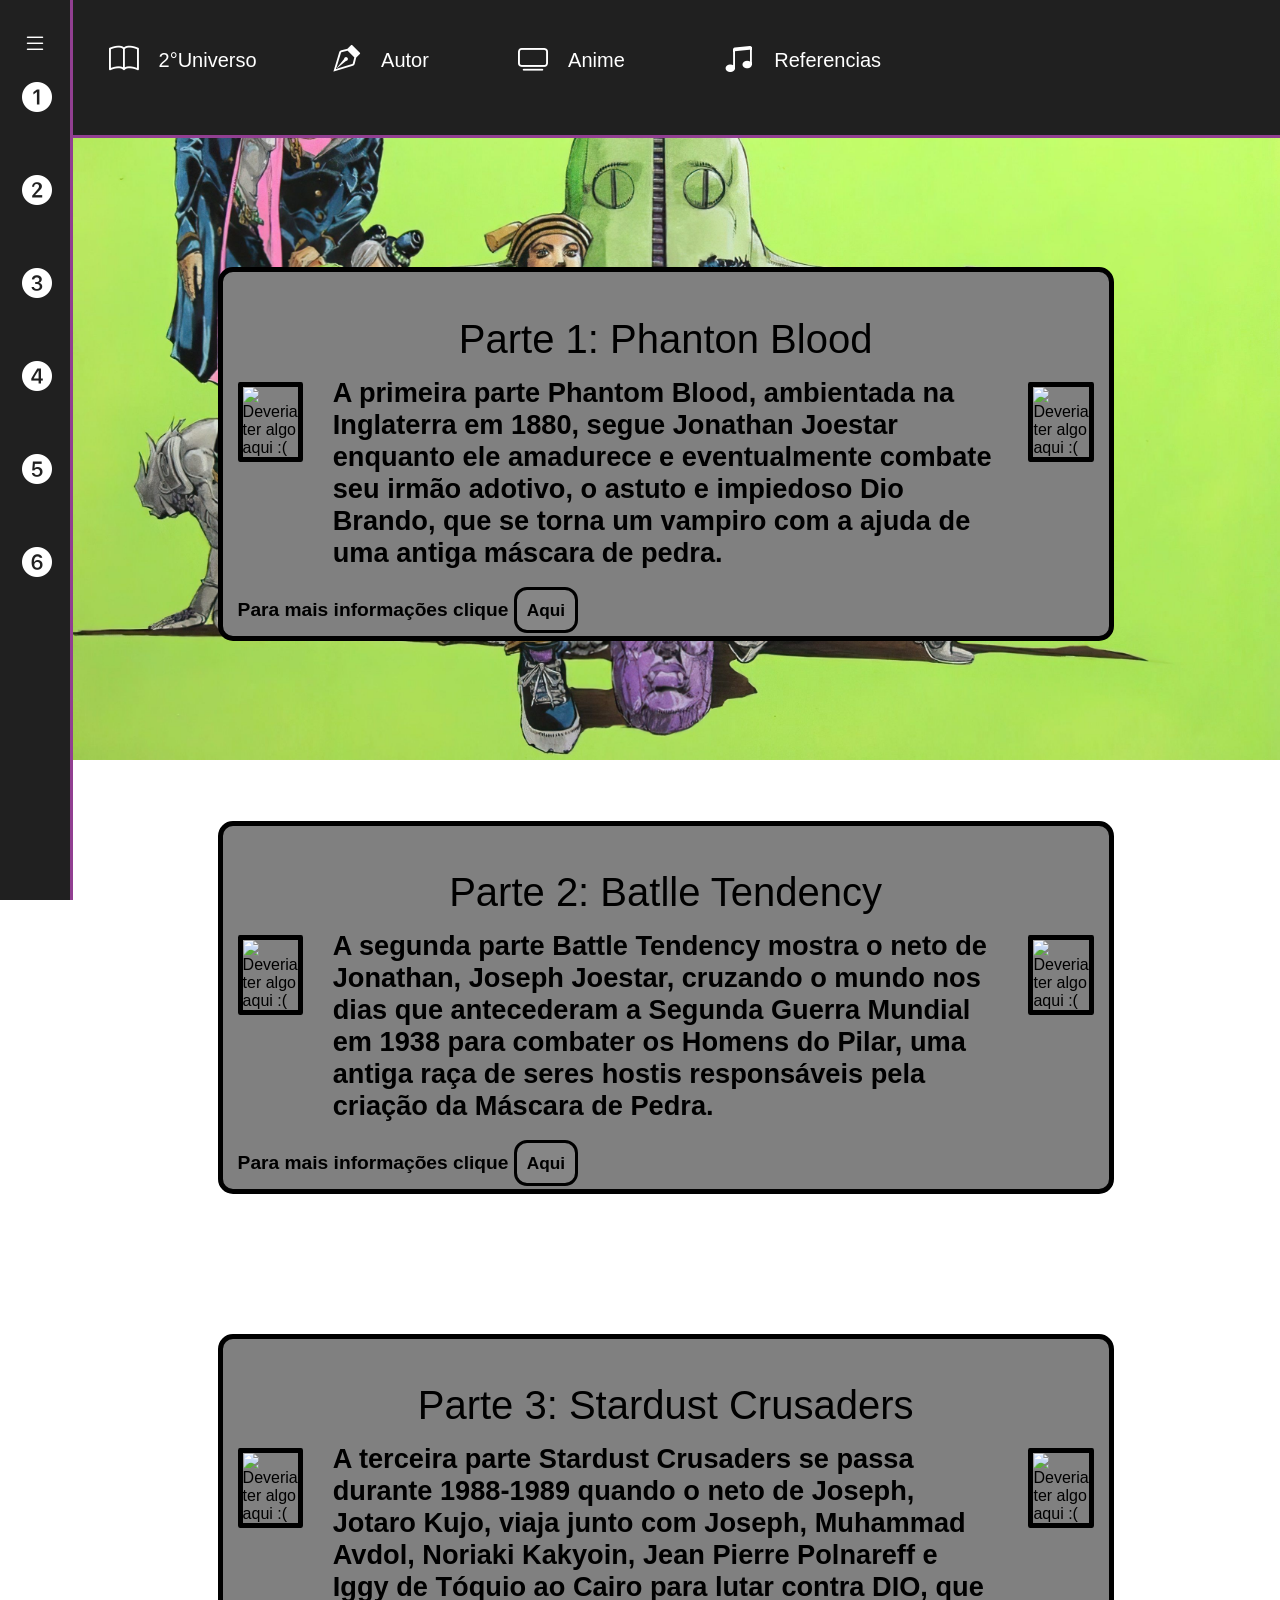
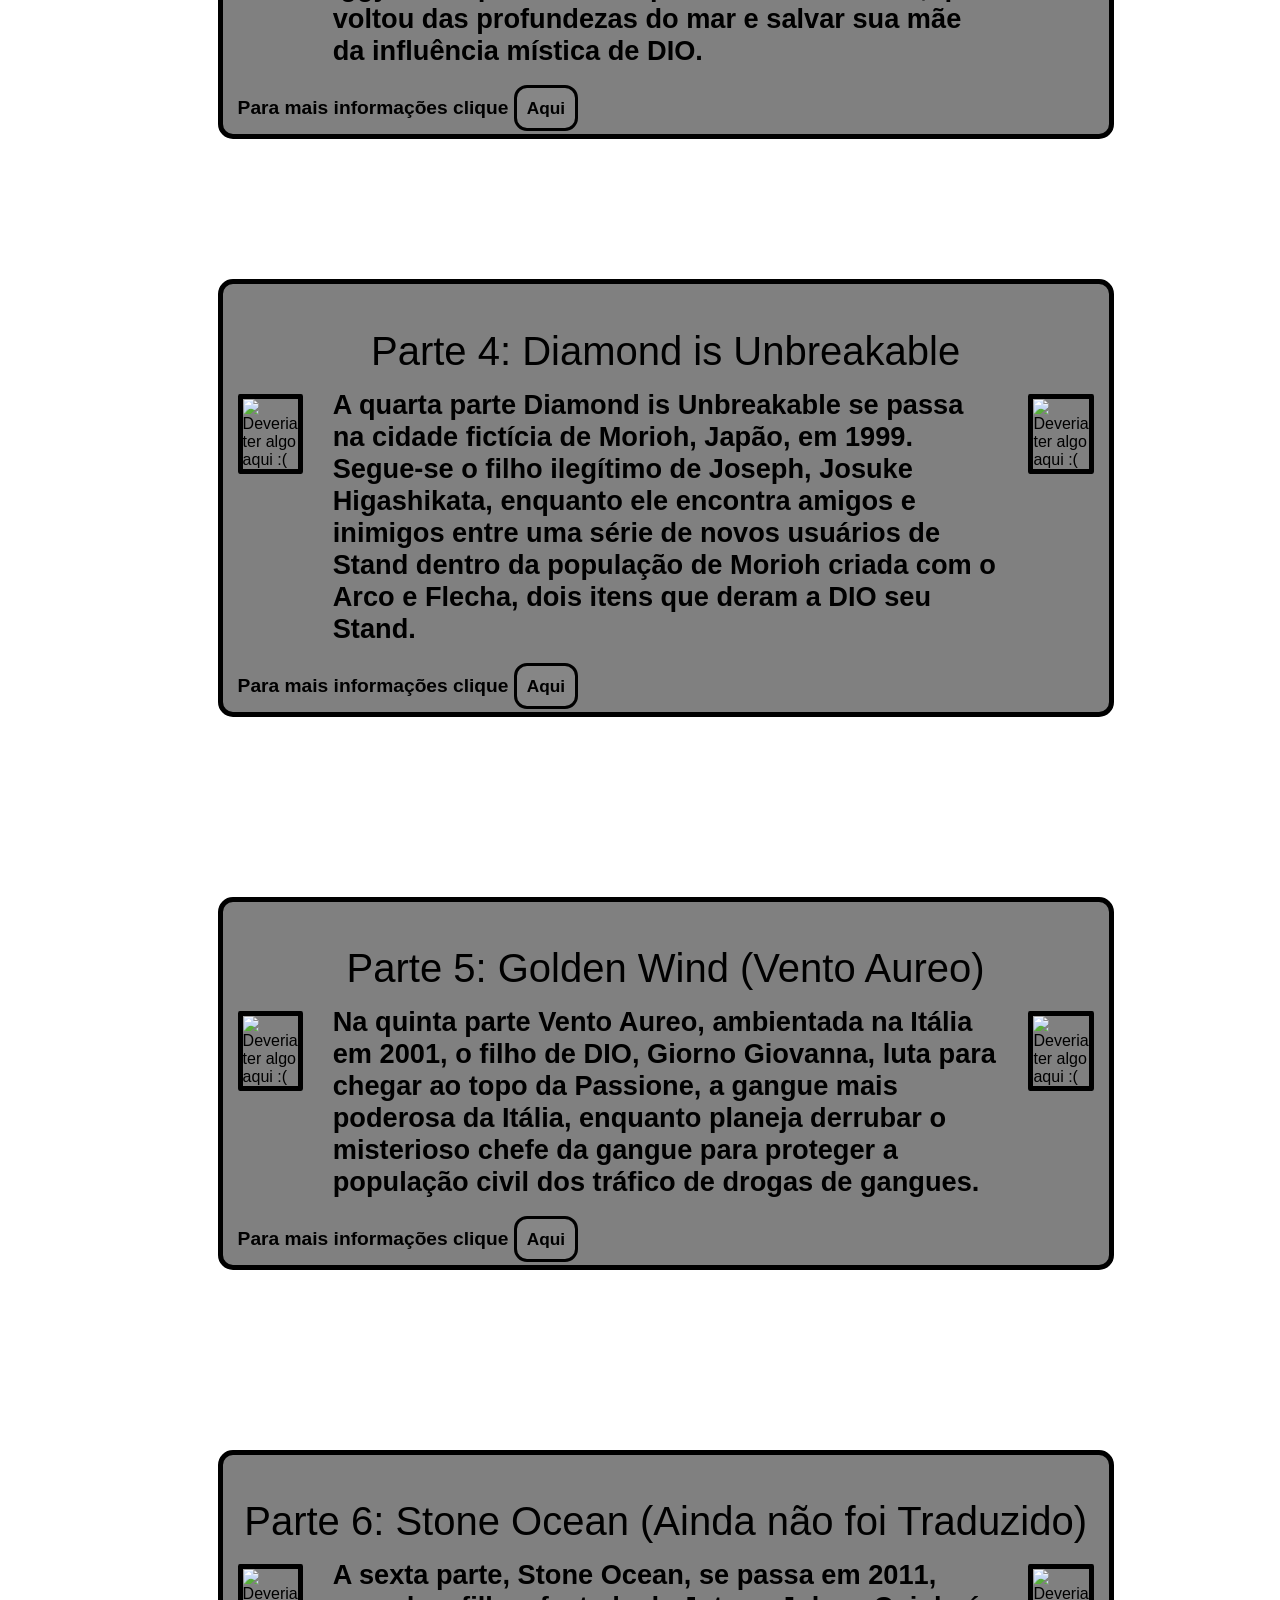
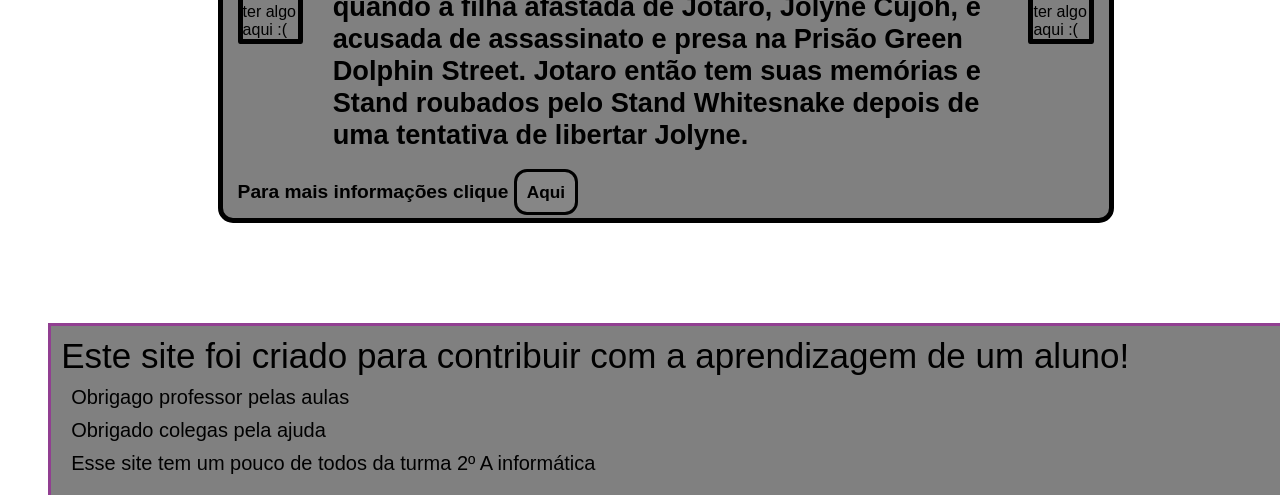
==== Projeto/index.html @ 610d341c "a" ====
<!DOCTYPE html>
<html lang="pt-br">

<head>
    <meta charset="UTF-8">
    <meta name="viewport" content="width=device-width, initial-scale=1.0">
    <title>menu inicial</title>
    <link rel="icon" href="img/JoJos-Bizarre-Adventure-Jojo-PNG-Photo-300x279.png">
    <link rel="stylesheet" href="https://cdn.jsdelivr.net/npm/bootstrap-icons@1.11.3/font/bootstrap-icons.min.css">
    <link rel="stylesheet" href="css/stylemenu.css">
    <link rel="stylesheet" href="css/stylemain.css">
    <link rel="stylesheet" href="css/stylefooter.css">
</head>

<body id="p1">
    <header>
        <div>
            <ul id="menu-superior">
                <li class="item-header">
                    <a href="mangau2.html">
                        <span class="icon"><i class="bi bi-book"></i></span>
                        <span class="txt-link">2°Universo</span>
                    </a>
                </li>
                <li class="item-header">
                    <a href="autor.html">
                        <span class="icon"><i class="bi bi-vector-pen"></i></span>
                        <span class="txt-link">Autor</span>
                    </a>
                </li>
                <li class="item-header">
                    <a href="anime.html">
                        <span class="icon"><i class="bi bi-tv"></i></span>
                        <span class="txt-link">Anime</span>
                    </a>
                </li>
                <li class="item-header">
                    <a href="referencias.html">
                        <span class="icon"><i class="bi bi-music-note-beamed"></i></span>
                        <span class="txt-link">Referencias</span>
                    </a>
                </li>
            </ul>
        </div>
        <nav class="menu-lateral">
            <div class="btn-expandir">
                <i class="bi bi-list" id="btnExp"></i>
            </div>
            <ul>
                <li class="item-menu">
                    <a href="#part1">
                        <span class="icon"><i class="bi bi-1-circle-fill"></i></span>
                        <span class="txt-link">Parte</span>
                    </a>
                </li>

                <li class="item-menu">
                    <a href="#part2">
                        <span class="icon"><i class="bi bi-2-circle-fill"></i></i></span>
                        <span class="txt-link">Parte</span>
                    </a>
                </li>

                <li class="item-menu">
                    <a href="#part3">
                        <span class="icon"><i class="bi bi-3-circle-fill"></i></span>
                        <span class="txt-link">Parte</span>
                    </a>
                </li>

                <li class="item-menu">
                    <a href="#part4">
                        <span class="icon"><i class="bi bi-4-circle-fill"></i></span>
                        <span class="txt-link">Parte</span>
                    </a>
                </li>

                <li class="item-menu">
                    <a href="#part5">
                        <span class="icon"><i class="bi bi-5-circle-fill"></i></span>
                        <span class="txt-link">Parte</span>
                    </a>
                </li>

                <li class="item-menu">
                    <a href="#part6">
                        <span class="icon"><i class="bi bi-6-circle-fill"></i></span>
                        <span class="txt-link">Parte</span>
                    </a>
                </li>
            </ul>
        </nav>
    </header>
    <main>
        <div>
            <div id="part1">
                <div style="height: 150px;"></div>
                <div class="fundo">
                    <h2 class="titulo_manga">Parte 1: Phanton Blood</h2>
                    <div style="display: flex;">
                        <img class="imgmanga"
                            src="https://comicboom.com.br/shop/wp-content/uploads/2018/08/jojo-bizarre-adventure-1-510x742.jpg"
                            alt="Deveria ter algo aqui :(">

                        <p class="sinopsemanga">A primeira parte Phantom Blood, ambientada na Inglaterra em 1880, segue
                            Jonathan Joestar
                            enquanto
                            ele
                            amadurece e eventualmente combate seu irmão adotivo, o astuto e impiedoso Dio Brando,
                            que se
                            torna
                            um vampiro com a ajuda de uma antiga máscara de pedra.</p>

                        <img class="imgmanga"
                            src="https://blogbbm.com/wp-content/uploads/2018/11/jojos-bizarre-adventure-phantom-blood-03.jpg"
                            alt="Deveria ter algo aqui :(">

                    </div>
                    <p class="p_a_manga">Para mais informações clique <a class="a_manga"
                            href="https://jjba.fandom.com/pt-br/wiki/Phantom_Blood" target="_blank">Aqui</a></p>
                </div>

            </div>

            <div id="part2">
                <div style="height: 150px;"></div>
                <div class="fundo">
                    <h2 class="titulo_manga">Parte 2: Batlle Tendency</h2>

                    <div style="display: flex;">
                        <img class="imgmanga" src="https://images-na.ssl-images-amazon.com/images/I/91WIUq7RsdL.jpg"
                            alt="Deveria ter algo aqui :(">
                        <p class="sinopsemanga">A segunda parte Battle Tendency mostra o neto de Jonathan, Joseph
                            Joestar, cruzando o
                            mundo
                            nos
                            dias
                            que antecederam a Segunda Guerra Mundial em 1938 para combater os Homens do Pilar, uma
                            antiga
                            raça
                            de seres hostis responsáveis ​​pela criação da Máscara de Pedra.</p>
                        <img class="imgmanga" src="https://www.animeunited.com.br/oomtumtu/2019/07/159838_520x520.jpg"
                            alt="Deveria ter algo aqui :(">
                    </div>

                    <p class="p_a_manga">Para mais informações clique <a class="a_manga"
                            href="https://jjba.fandom.com/pt-br/wiki/Battle_Tendency" target="_blank">Aqui</a></p>
                </div>
            </div>
            <div id="part3">
                <div style="height: 110px;"></div>
                <div class="fundo">
                    <h2 class="titulo_manga">Parte 3: Stardust Crusaders</h2>
                    <div style="display: flex;">
                        <img class="imgmanga"
                            src="https://th.bing.com/th/id/OIP.NzcUkDmoLgW4k84k2b8F0QHaKz?rs=1&pid=ImgDetMain"
                            alt="Deveria ter algo aqui :(">
                        <p class="sinopsemanga">A terceira parte Stardust Crusaders se passa durante 1988-1989 quando o
                            neto de Joseph,
                            Jotaro
                            Kujo,
                            viaja junto com Joseph, Muhammad Avdol, Noriaki Kakyoin, Jean Pierre Polnareff e Iggy de
                            Tóquio
                            ao
                            Cairo para lutar contra DIO, que voltou das profundezas do mar e salvar sua mãe da
                            influência
                            mística de DIO.</p>
                        <img class="imgmanga"
                            src="https://res.cloudinary.com/stuna/image/upload/v1/stuna-media/books/JOJObizarre10.jpg"
                            alt="Deveria ter algo aqui :(">
                    </div>
                    <p class="p_a_manga">Para mais informações clique <a class="a_manga"
                            href="https://jjba.fandom.com/pt-br/wiki/Stardust_Crusaders" target="_blank">Aqui</a></p>
                </div>
            </div>
            <div id="part4">
                <div style="height: 110px;"></div>
                <div class="fundo">
                    <h2 class="titulo_manga">Parte 4: Diamond is Unbreakable</h2>
                    <div style="display: flex;">
                        <img class="imgmanga" src="https://img.assinaja.com/assets/tZ/004/img/268588_520x520.jpg"
                            alt="Deveria ter algo aqui :(">
                        <p class="sinopsemanga">A quarta parte Diamond is Unbreakable se passa na cidade fictícia de
                            Morioh, Japão, em
                            1999.
                            Segue-se
                            o filho ilegítimo de Joseph, Josuke Higashikata, enquanto ele encontra amigos e inimigos
                            entre
                            uma
                            série de novos usuários de Stand dentro da população de Morioh criada com o Arco e
                            Flecha,
                            dois
                            itens que deram a DIO seu Stand.</p>
                        <img class="imgmanga"
                            src="https://static.jojowiki.com/images/thumb/3/3e/latest/20210331214327/12_MX_Diu_Vol._12.png/300px-12_MX_Diu_Vol._12.png"
                            alt="Deveria ter algo aqui :(">
                    </div>
                    <p class="p_a_manga">Para mais informações clique <a class="a_manga"
                            href="https://jjba.fandom.com/pt-br/wiki/Diamond_is_Unbreakable" target="_blank">Aqui</a>
                    </p>
                </div>
            </div>
            <div id="part5">
                <div style="height: 150px;"></div>
                <div class="fundo">
                    <h2 class="titulo_manga">Parte 5: Golden Wind (Vento Aureo)</h2>
                    <div style="display: flex;">
                        <img class="imgmanga"
                            src="https://i1.whakoom.com/large/26/2c/92e2216a039441a79a4c2c19c335e978.jpg"
                            alt="Deveria ter algo aqui :(">
                        <div>
                            <p class="sinopsemanga">Na quinta parte Vento Aureo, ambientada na Itália em 2001, o filho
                                de DIO, Giorno
                                Giovanna,
                                luta
                                para
                                chegar ao topo da Passione, a gangue mais poderosa da Itália, enquanto planeja
                                derrubar
                                o
                                misterioso
                                chefe da gangue para proteger a população civil dos tráfico de drogas de gangues.
                            </p>
                        </div>
                        <img class="imgmanga"
                            src="https://i1.whakoom.com/small/3e/10/22c7431c7a214b0fbc8b23c8626c47b5.jpg"
                            alt="Deveria ter algo aqui :(">
                    </div>
                    <p class="p_a_manga">Para mais informações clique <a class="a_manga"
                            href="https://jjba.fandom.com/pt-br/wiki/Golden_Wind" target="_blank">Aqui</a></p>
                </div>
            </div>

            <div id="part6">
                <div style="height: 150px;"></div>
                <div class="fundo">
                    <h2 class="titulo_manga">Parte 6: Stone Ocean (Ainda não foi Traduzido)</h2>
                    <div style="display: flex;">
                        <img class="imgmanga"
                            src="https://th.bing.com/th/id/OIP.HwPkbj-nr1Z1nVl5ACy0FQHaLZ?rs=1&pid=ImgDetMain"
                            alt="Deveria ter algo aqui :(">
                        <p class="sinopsemanga">A sexta parte, Stone Ocean, se passa em 2011, quando a filha afastada de
                            Jotaro, Jolyne
                            Cujoh, é
                            acusada de assassinato e presa na Prisão Green Dolphin Street. Jotaro então tem suas
                            memórias e
                            Stand roubados pelo Stand Whitesnake depois de uma tentativa de libertar Jolyne.</p>
                        <img class="imgmanga"
                            src="https://i.pinimg.com/474x/cc/d0/d2/ccd0d29158897bbeafaeff0a7a434573.jpg"
                            alt="Deveria ter algo aqui :(">
                    </div>
                    <p class="p_a_manga">Para mais informações clique <a class="a_manga"
                            href="https://jjba.fandom.com/pt-br/wiki/Stone_Ocean" target="_blank">Aqui</a></p>
                </div>
            </div>
        </div>
        </div>
    </main>
    <footer>
        <div>
            <p id="msgfooter">Este site foi criado para contribuir com a aprendizagem de um aluno!</p>
            <ul>
                <li><p class="agradecimentos">Obrigago professor pelas aulas</p></li>
                <li><p class="agradecimentos">Obrigado colegas pela ajuda</class=></li>
                <li><p class="agradecimentos">Esse site tem um pouco de todos da turma 2º A informática</p></li>
            </ul>
        </div>
    </footer>
    <script src="javascript/menu.js"></script>
</body>

</html>
---- Projeto/css/stylemenu.css ----
header{
    position: absolute;
    top: 0;
    left: 0;
    width: 100%;
    height: 50px;
}
* {
    margin: 0;
    padding: 0;
    box-sizing: border-box;
    font-family: sans-serif;
    scroll-behavior: smooth;
}

nav.menu-lateral {
    width: 70px;
    height: 100%;
    background-color: #202020;
    padding: 30px 0 50px 1%;
    box-shadow: 3px 0 0 rgb(145, 63, 145);
    position: fixed;
    top: 0;
    left: 0;
    overflow: hidden;
    transition: 0.2s;
}

.btn-expandir {
    width: 100%;
    padding-left: 10px;
}

.btn-expandir>i {
    color: white;
    font-size: 24px;
    cursor: pointer;
    padding: 30px 20px 50px 1%;
}

ul {
    height: 100%;
    list-style-type: none;
}

ul li.item-menu {
    transition: 0.2s;
}

ul li.ativo {
    background-color: rgb(145, 63, 145);
}

ul li.item-menu:hover {
    background: rgb(145, 63, 145);
}

ul li.item-menu a {
    color: white;
    text-decoration: none;
    font-size: 20px;
    padding: 20px 4%;
    display: flex;
    margin-bottom: 10px;
    line-height: 40px;
}

ul li.item-menu a .txt-link {
    margin-left: 20px;
}

ul li.item-menu a .icon>i {
    font-size: 30px;
    margin-left: 7px;
}

nav.menu-lateral.expandir {
    width: 300px;
}

header {
    width: 100%;
    height: 15%;
    background-color: #202020;
    padding: 40px 0 40px 1%;
    box-shadow: 3px 0 0 rgb(145, 63, 145);
    position: fixed;
    top: 0;
    left: 0;
    overflow: hidden;
    transition: 0.2s;
    box-shadow: 0 3px 0 rgb(145, 63, 145);
}
 
#menu-superior{
    display: flex;
}

ul li.item-header a {
    color: white;
    text-decoration: none;
    font-size: 20px;
    display: flex;
    padding: 0% 5% 2% 25%;
    margin: 0 50px 50px 20px;
    transition: .2s;
    text-decoration: solid;
    margin-bottom: 20px;
    line-height: 40px;
}

ul li.item-header a:hover{
    color:  rgb(145, 63, 145);
}
ul li.item-header a .icon>i {
    font-size: 30px;
    margin-left: 17px;
}

ul li.item-header a .txt-link{
    margin-left: 20px;
}
---- Projeto/css/stylemain.css ----
body{
    background-color: transparent;
}
main {
    margin: 8% -7% 8% 17%;
    width: 70%;
    
}

#p1{
    background-image: url(../img/fundop1.jpg);
    background-size: 100%;
    background-repeat: no-repeat;
    background-attachment: fixed;
    margin: 0px 0px 0px 0px;
}
#p2{
    background-image: url(../img/fundop2.jpg);
    background-size: 100%;
    background-repeat: no-repeat;
    background-attachment: fixed;
    margin: 85px 0px 0px 0px;
}
#p3{
    background-image: url(../img/fundop3.jpg);
    background-size: 100%;
    background-repeat: no-repeat;
    background-attachment: fixed;
    margin: 85px 0px 0px 0px;
}

#p4{
    background-image: url(../img/fundop4.jpg);
    background-size: 100%;
    background-repeat: no-repeat;
    background-attachment: fixed;
    margin: 85px 0px 0px 0px;
}

#pgescondida{
    background-image: url(../img/fundo_esteregg.jpg);
    background-size: 100%;
    background-repeat: no-repeat;
    background-attachment: fixed;
    margin: 85px 0px 0px 0px;
}

.fundo{
    border: 5px solid;
    background-color: gray;
    border-radius: 15px;
    margin: 15px 0;
}

.imgmanga{
    width: 19%;
    height: 19%;
    border: 5px solid;
    border-radius: 3%;
    margin: 20px 15px 50px 15px;
}

.titulo_manga{
    font: normal 40px Arial;
    text-align: center;
    margin-top: 5%;
}

.sinopsemanga{
    font-size: 170%;
    font-weight: bold;
    margin: 15px;
}
.titulo_pg{
    background-color: gray;
    font: normal 40px Arial;
    border: 10px solid;
    border-radius: 13px;
    margin: 15px;
}
.p_a_manga{
    font-size: 120%;
    font-weight: bold;
    margin: 15px;
}

.p_autor{
    font-size: 26px;
    font-weight: bold;
    margin: 15px;
}

.a_manga{
    color: rgb(0, 0, 0);
    background-color: rgb(134, 134, 134);
    font-size: 90%;
    font-weight: bold;
    padding: 10px;
    text-decoration: none;
    border: 3px solid; 
    border-radius: 13px;
    transition: color 0.3s;
}

.a_manga:hover{
    color: rgb(16, 16, 92);
    background-color: rgb(160, 85, 230);
}

#esteregg{
    background-color: gray;
    font-size: 100%;
    text-decoration: none;
    transition: color 0.3s;
    border: none;
    margin: 0px 0px 0px 0px;
}

#imgesteregg{
    width: 250px;
    height: 200px;
    border: none;
    border-radius: none;
    
}
button{
    background-color: transparent;
    border: none;
    width: 20%;
}

#nerd{
    width: 20%;
    height: 20%;
    margin: 75px 15px 35px 15px;
}

span{
    font:bold;
    color: white;
}

#giorno{
    border: none;
    width: 25%;
    height: 25%;
    margin: 10px;
}

#imglouvre{
    border: none;
    width: 370px;
    height: 370px;
}

.img_arte{
    width: 25%; 
    height: 25% ; 
    border: none;
    margin: 75px 15px 35px 15px;
}

.imgul{
    width: 30%;
    height: 40%;
    margin: 5px;
    border: 5px solid black;
    border-radius: 3%;
    transition: .2s;
}

.imgul:hover{
    border: 5px solid violet;
}

.ulanime{
    height: 100%;
    font-size: 25px;
    margin: 5px;
    list-style-type: none;
    text-align: center;
}
#meme{
    width: 350px;
    height: 90px;
    margin: 10px;
}
---- Projeto/css/stylefooter.css ----
footer {
    bottom: 0;
    width: 100%;
    background-color: gray;
    padding: 10px;
    box-shadow: 0 0 0 3px rgb(145, 63, 145);
    margin: 0 0 0 4%;
}

#msgfooter{
    font-size: 35px;
    font-family: Arial;
}

.agradecimentos{
    margin: 10px;
    font-size: 20px
}
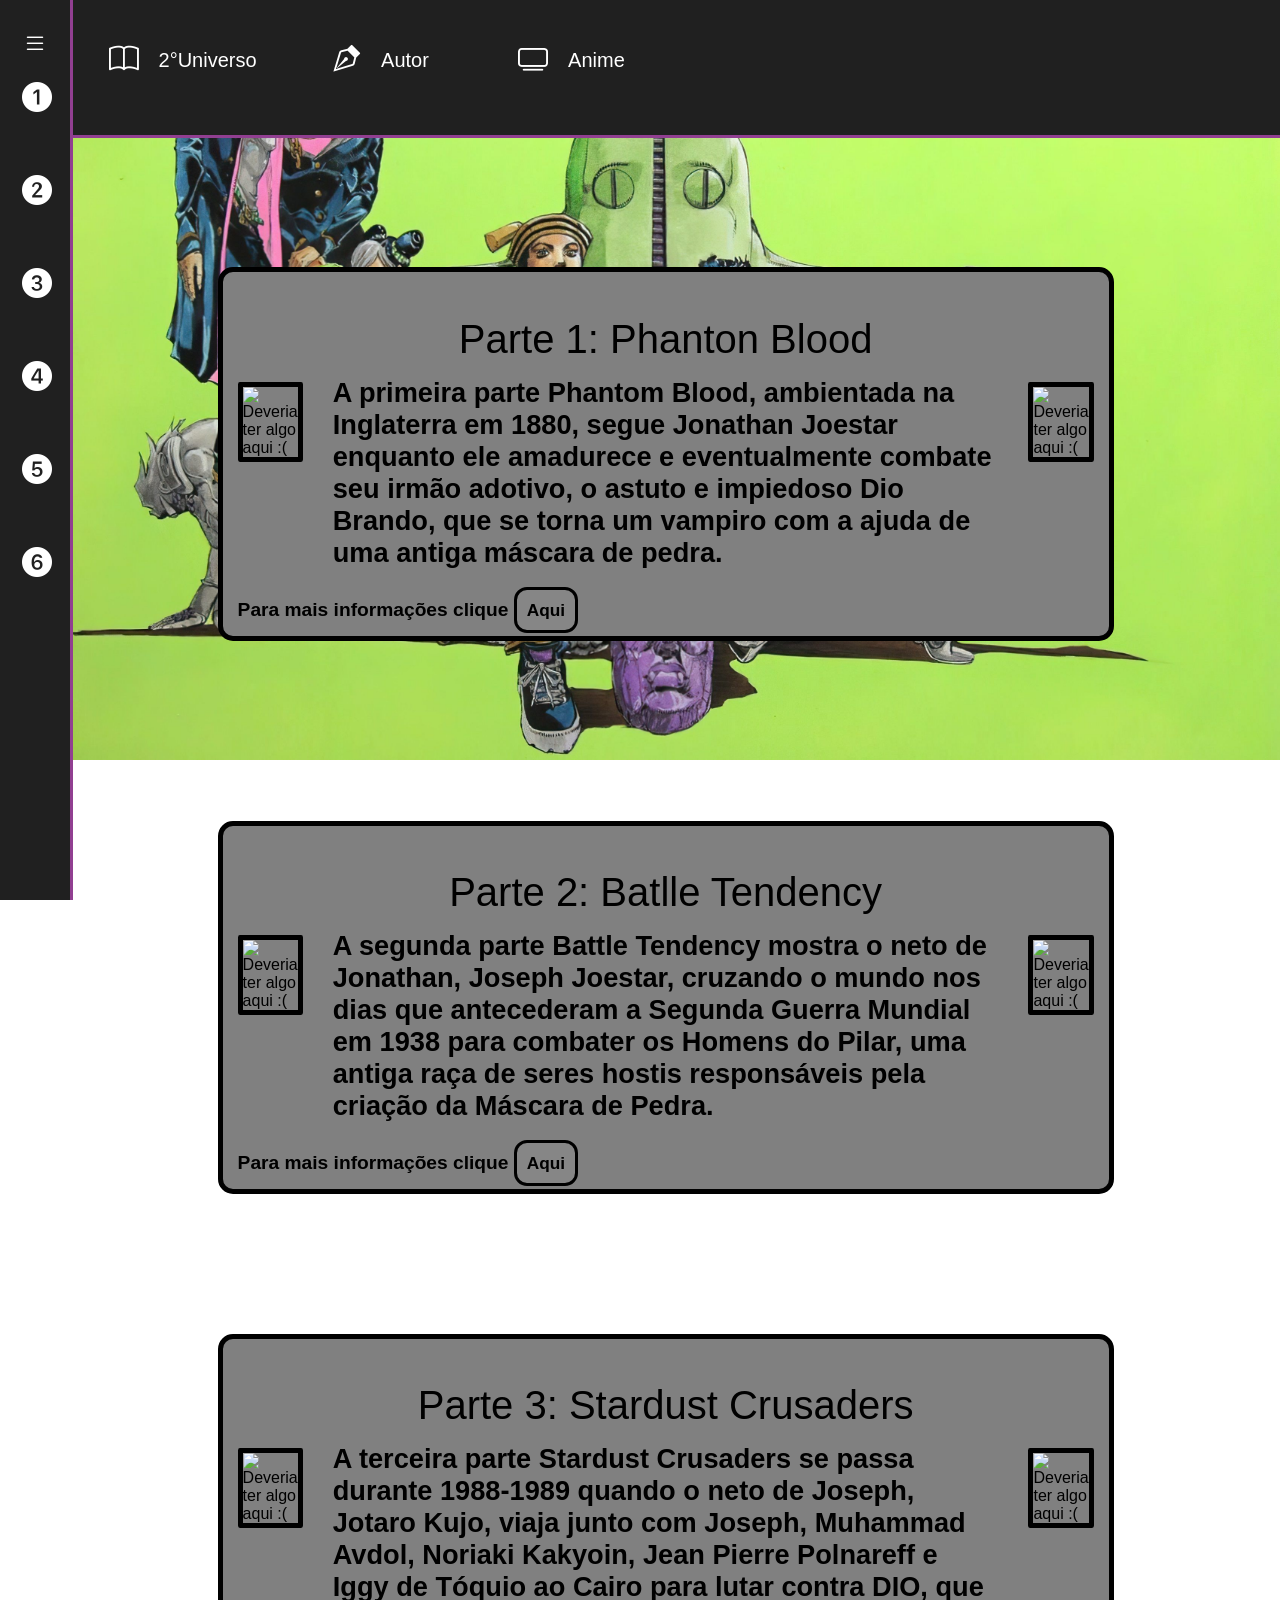
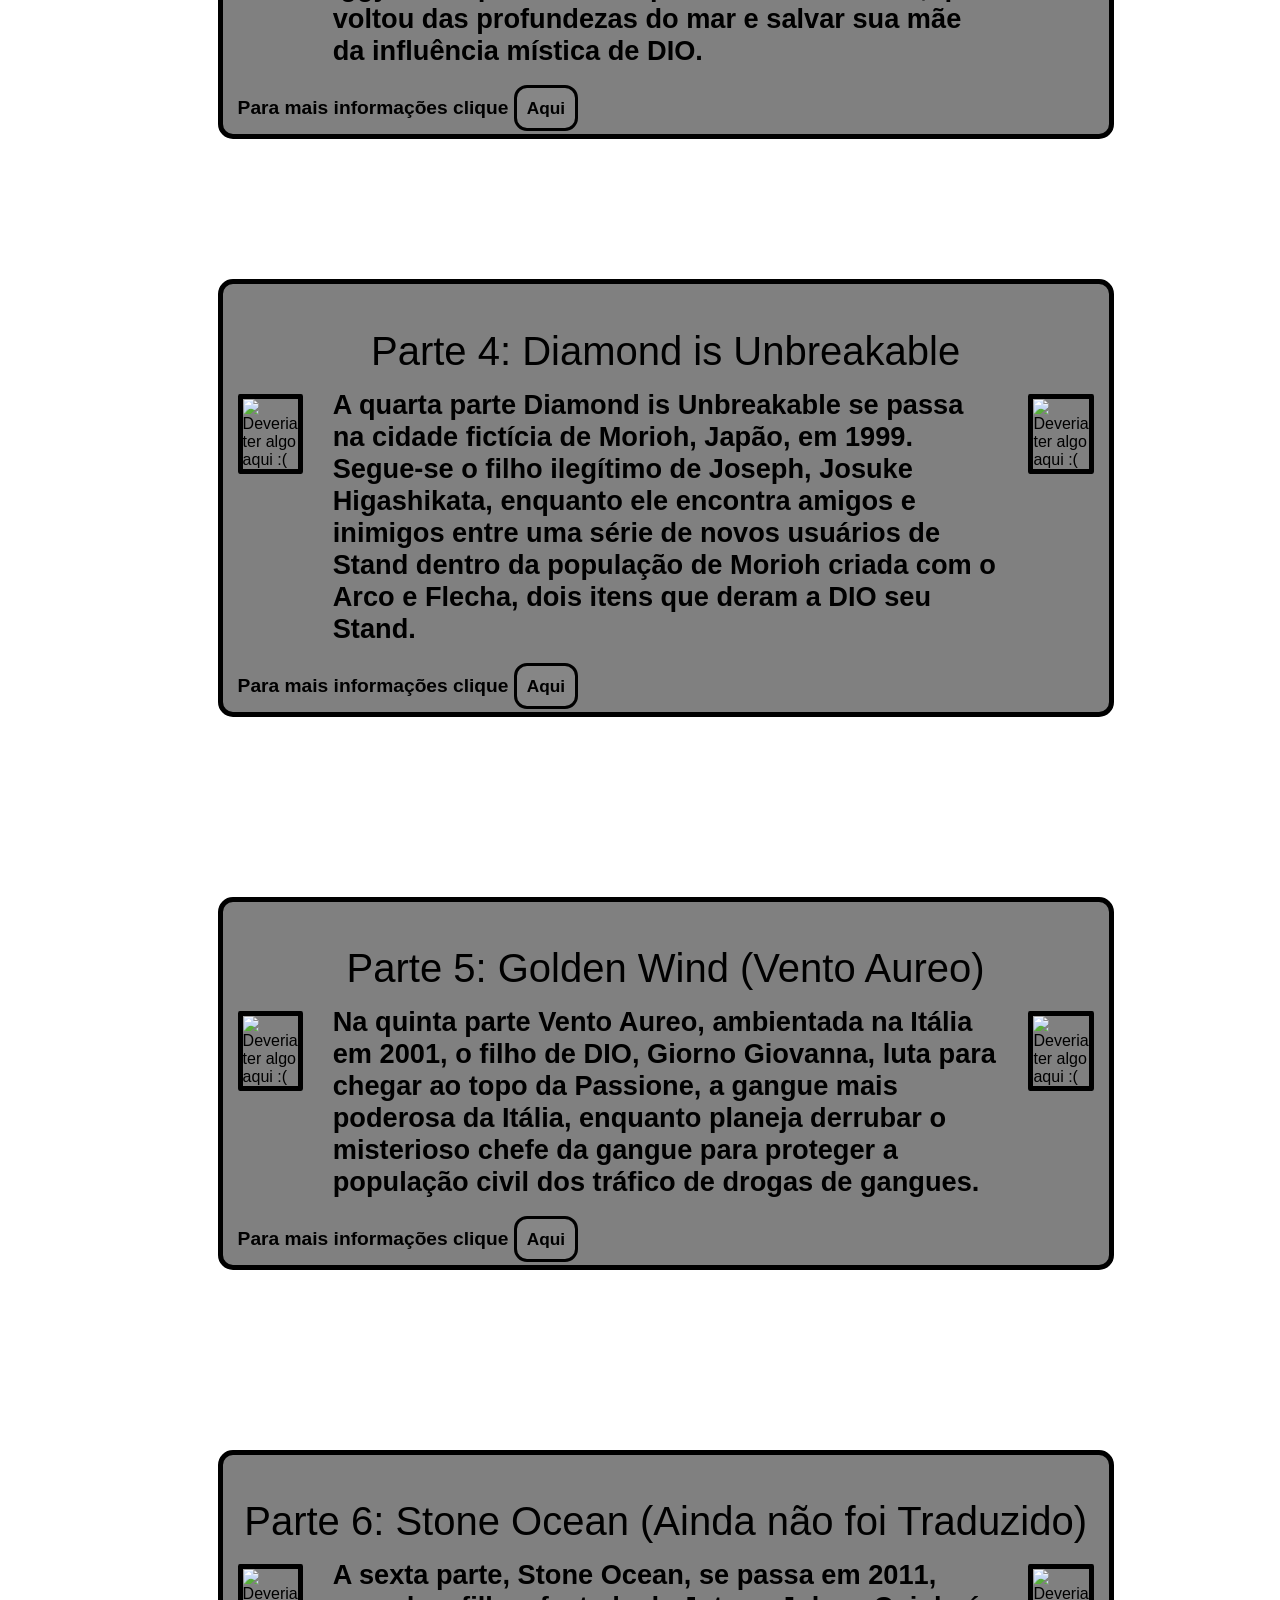
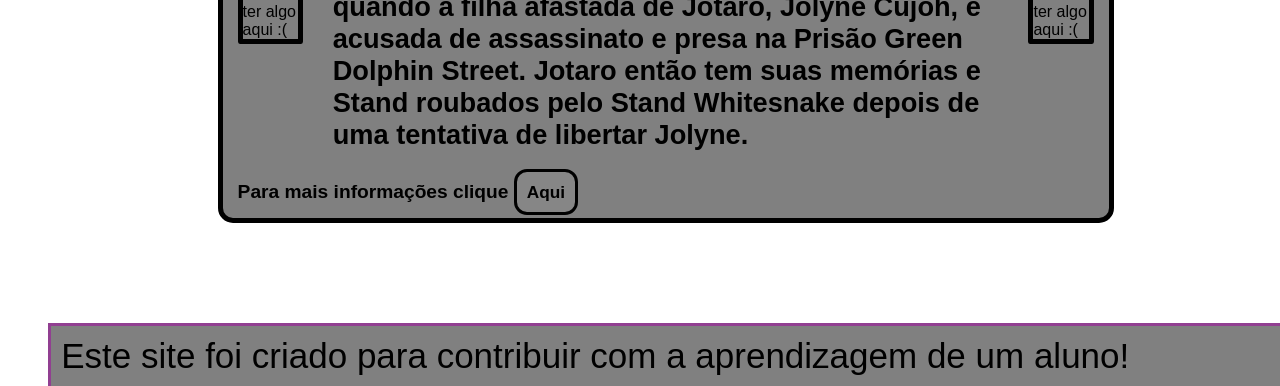
==== commit 71621db0: "a" ====
--- a/Projeto/index.html
+++ b/Projeto/index.html
@@ -1,3 +1,4 @@
+
 <!DOCTYPE html>
 <html lang="pt-br">
 
@@ -32,12 +33,6 @@
                     <a href="anime.html">
                         <span class="icon"><i class="bi bi-tv"></i></span>
                         <span class="txt-link">Anime</span>
-                    </a>
-                </li>
-                <li class="item-header">
-                    <a href="referencias.html">
-                        <span class="icon"><i class="bi bi-music-note-beamed"></i></span>
-                        <span class="txt-link">Referencias</span>
                     </a>
                 </li>
             </ul>
@@ -258,11 +253,6 @@
     <footer>
         <div>
             <p id="msgfooter">Este site foi criado para contribuir com a aprendizagem de um aluno!</p>
-            <ul>
-                <li><p class="agradecimentos">Obrigago professor pelas aulas</p></li>
-                <li><p class="agradecimentos">Obrigado colegas pela ajuda</class=></li>
-                <li><p class="agradecimentos">Esse site tem um pouco de todos da turma 2º A informática</p></li>
-            </ul>
         </div>
     </footer>
     <script src="javascript/menu.js"></script>
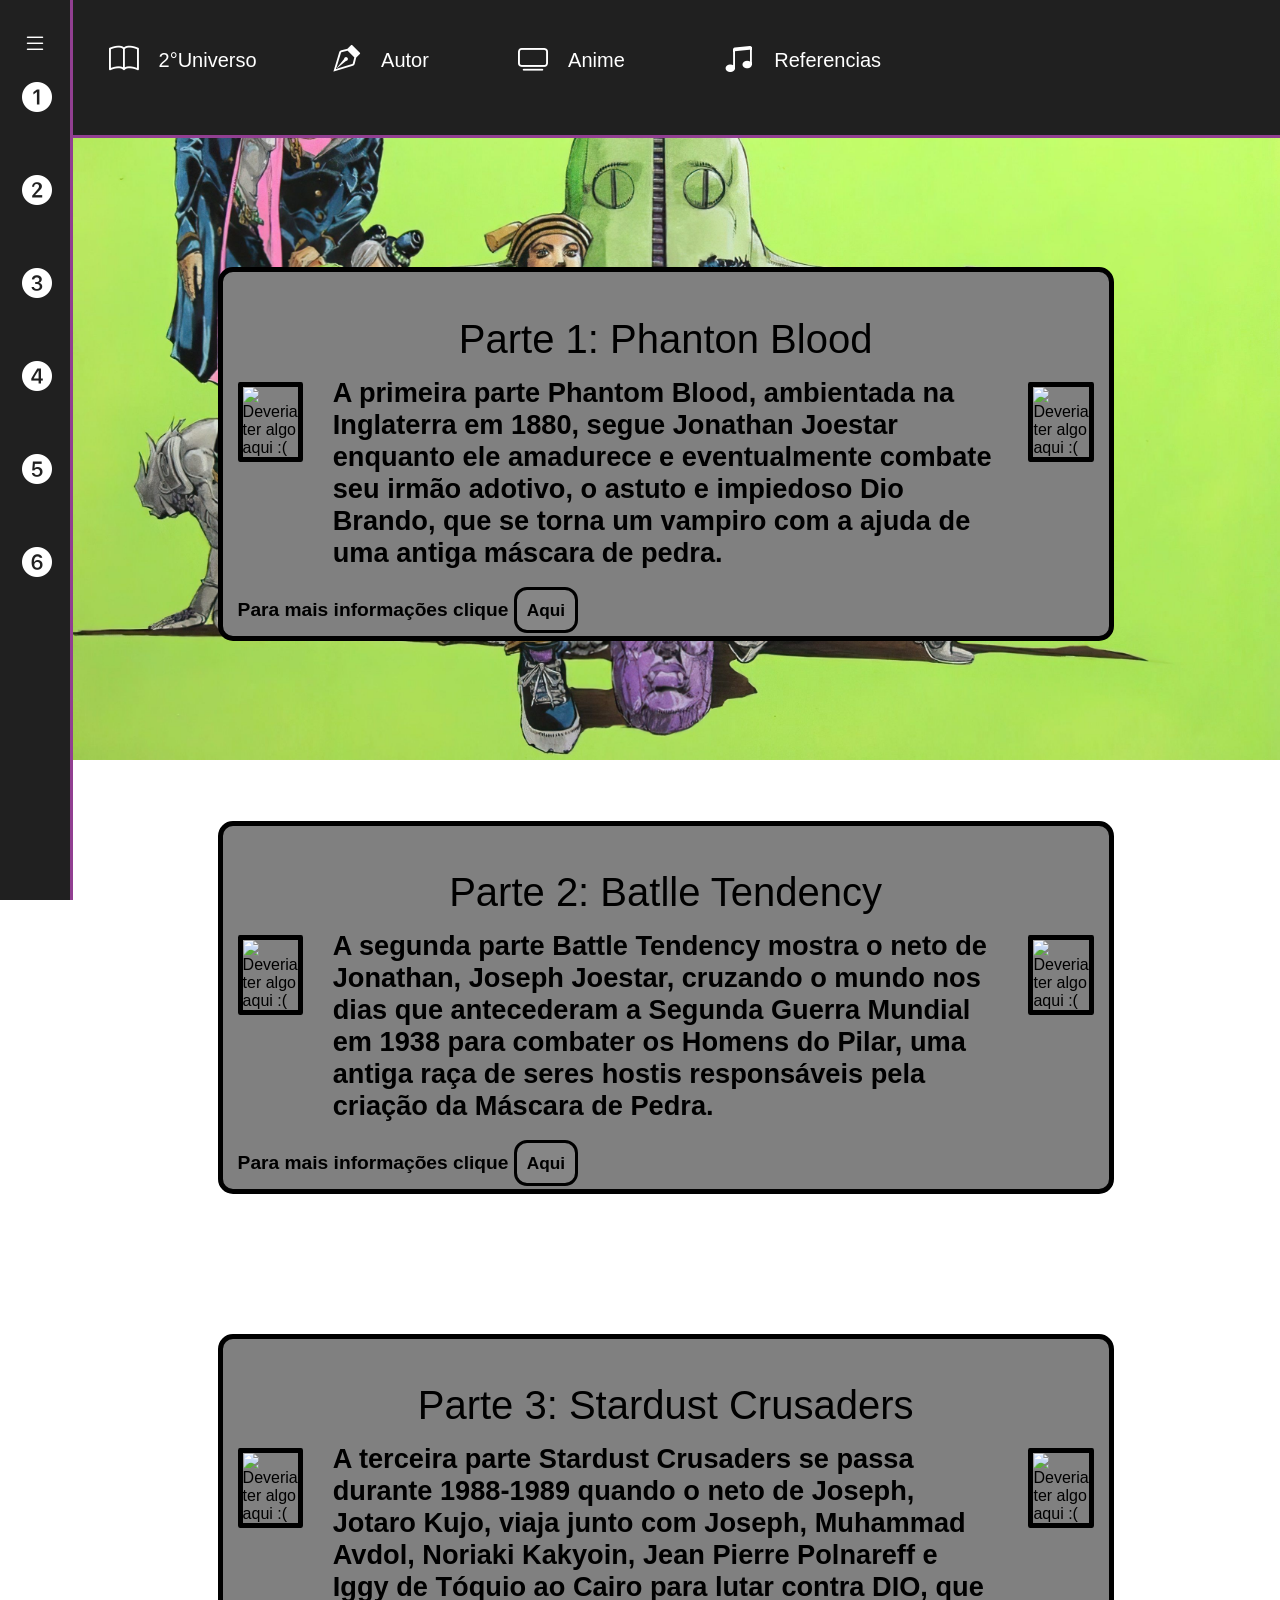
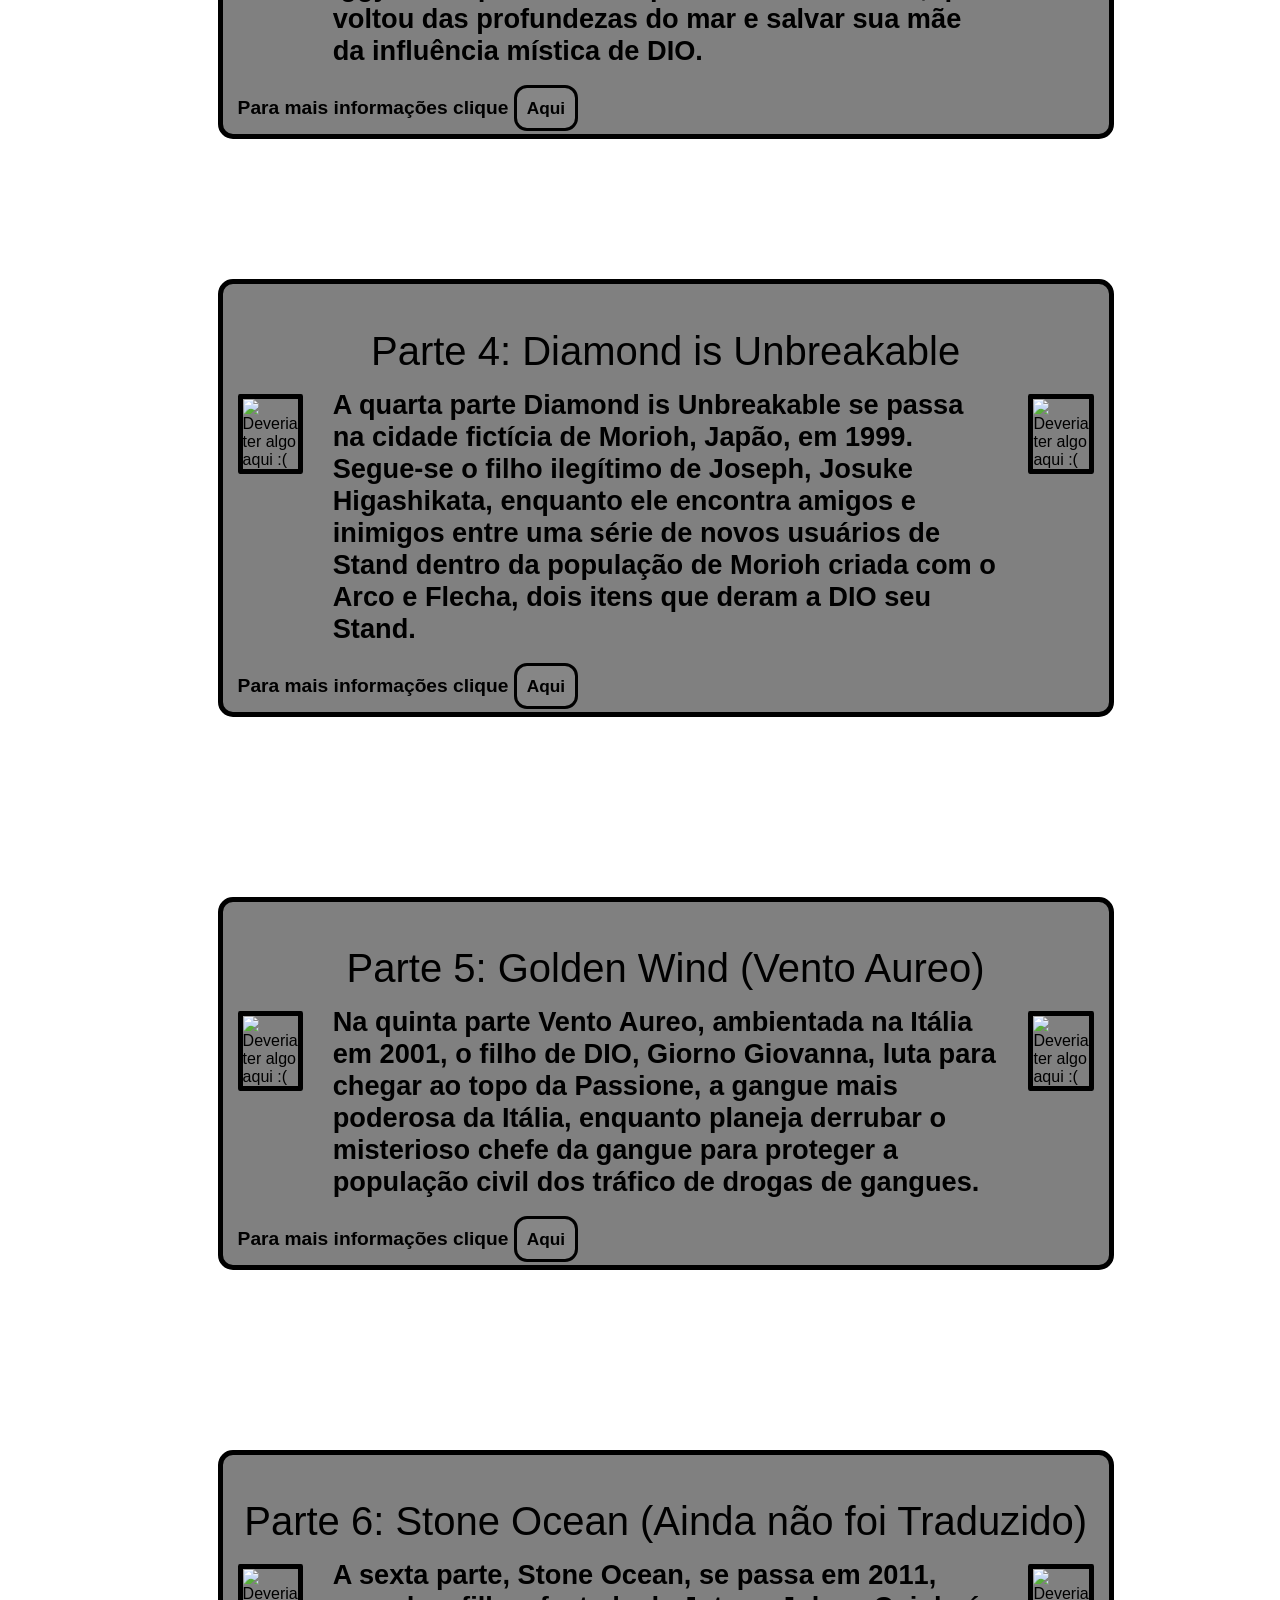
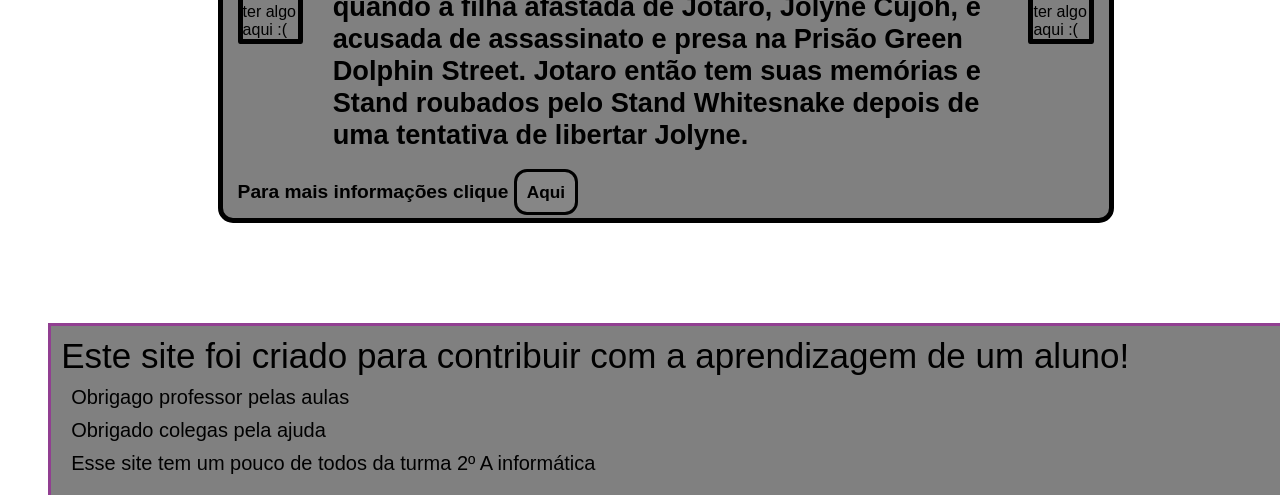
==== commit b25a1ade: "Merge branch 'main' of https://github.com/hiagogabrielga/Font-end-publico" ====
--- a/Projeto/index.html
+++ b/Projeto/index.html
@@ -33,6 +33,12 @@
                     <a href="anime.html">
                         <span class="icon"><i class="bi bi-tv"></i></span>
                         <span class="txt-link">Anime</span>
+                    </a>
+                </li>
+                <li class="item-header">
+                    <a href="referencias.html">
+                        <span class="icon"><i class="bi bi-music-note-beamed"></i></span>
+                        <span class="txt-link">Referencias</span>
                     </a>
                 </li>
             </ul>
@@ -253,6 +259,11 @@
     <footer>
         <div>
             <p id="msgfooter">Este site foi criado para contribuir com a aprendizagem de um aluno!</p>
+            <ul>
+                <li><p class="agradecimentos">Obrigago professor pelas aulas</p></li>
+                <li><p class="agradecimentos">Obrigado colegas pela ajuda</class=></li>
+                <li><p class="agradecimentos">Esse site tem um pouco de todos da turma 2º A informática</p></li>
+            </ul>
         </div>
     </footer>
     <script src="javascript/menu.js"></script>
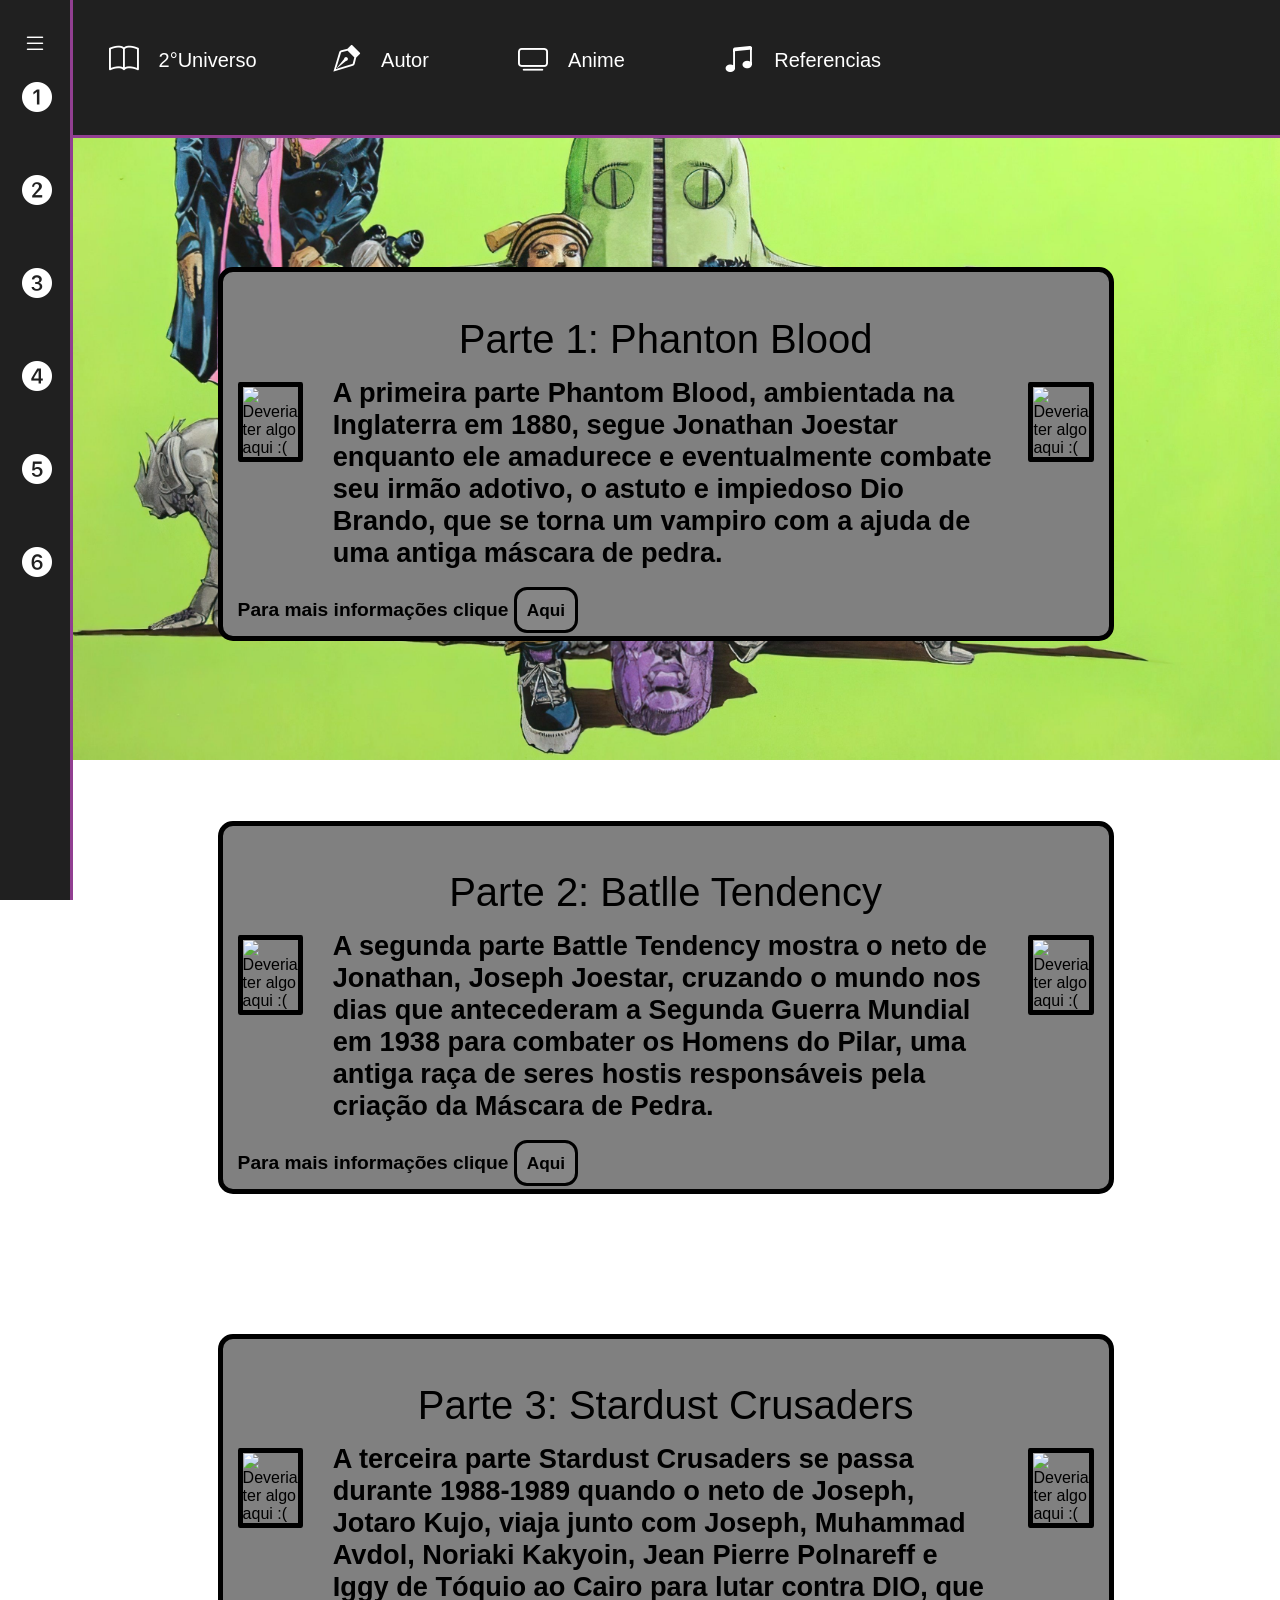
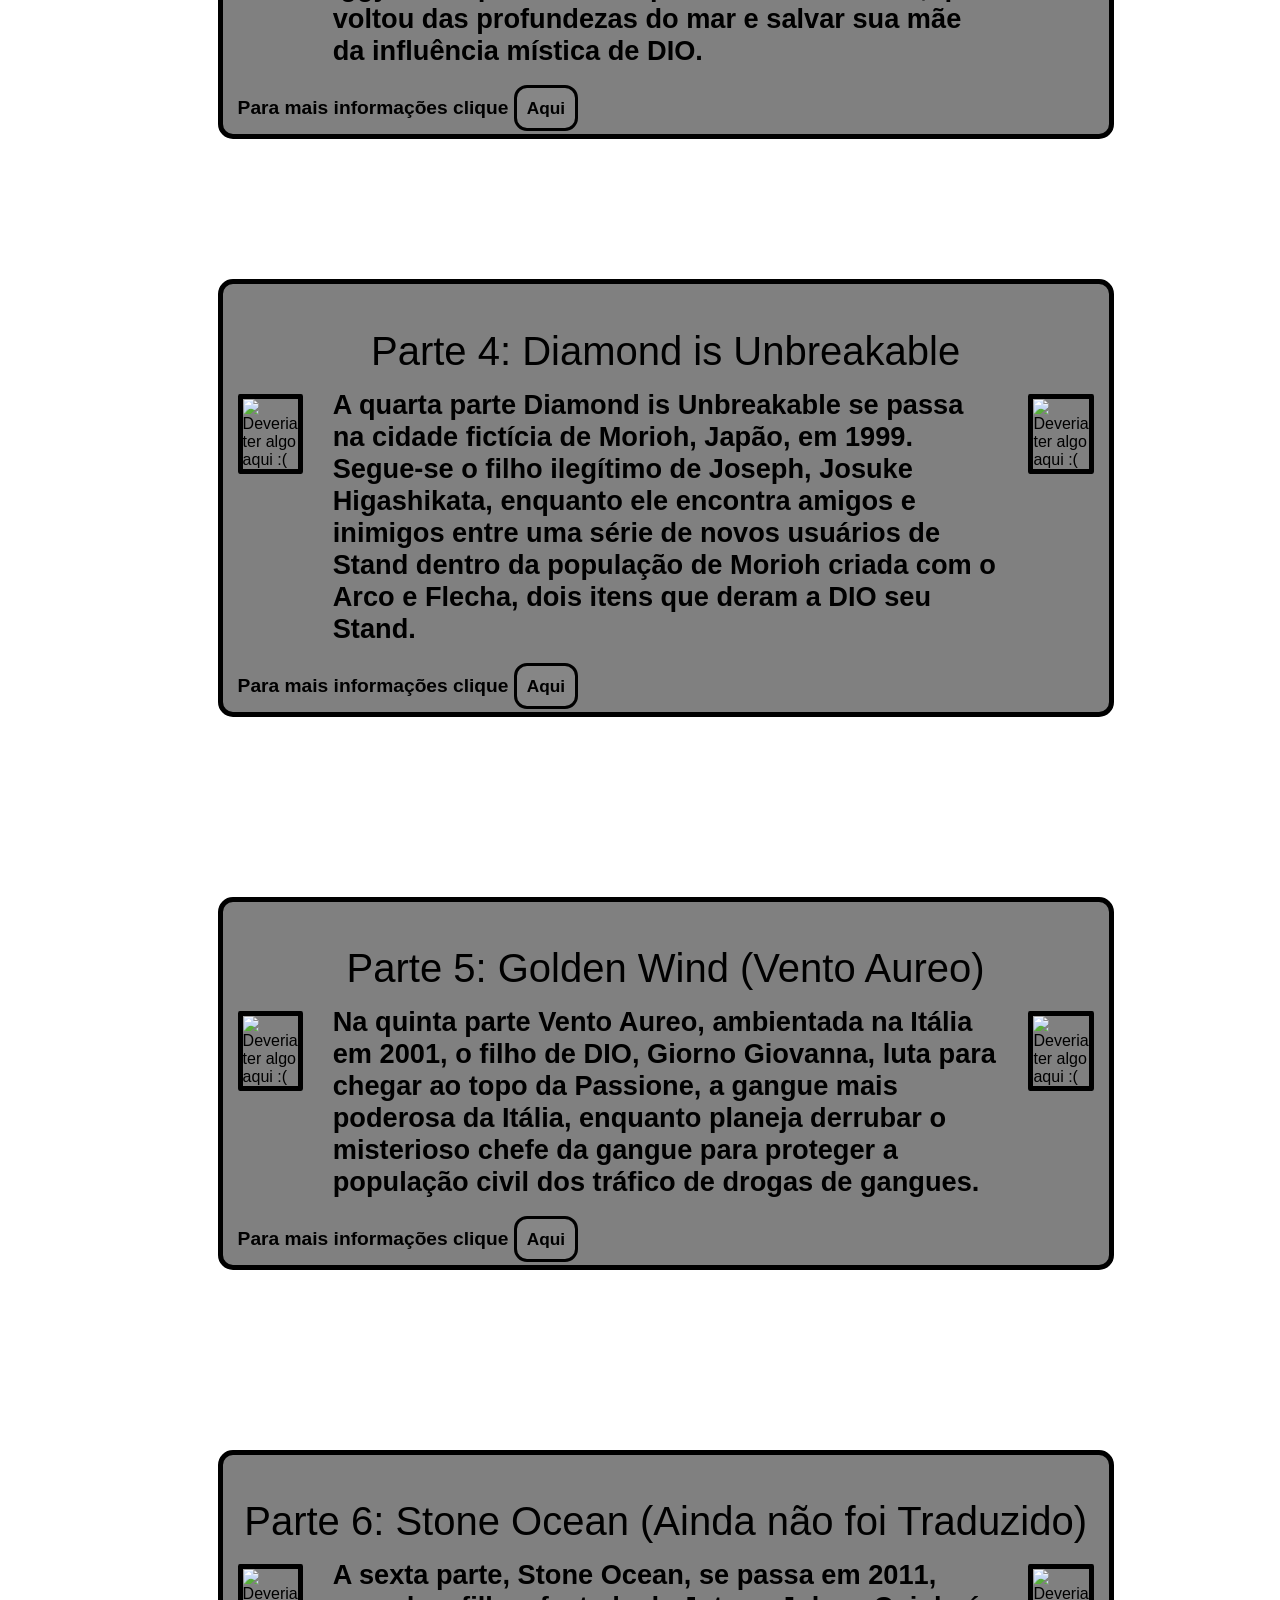
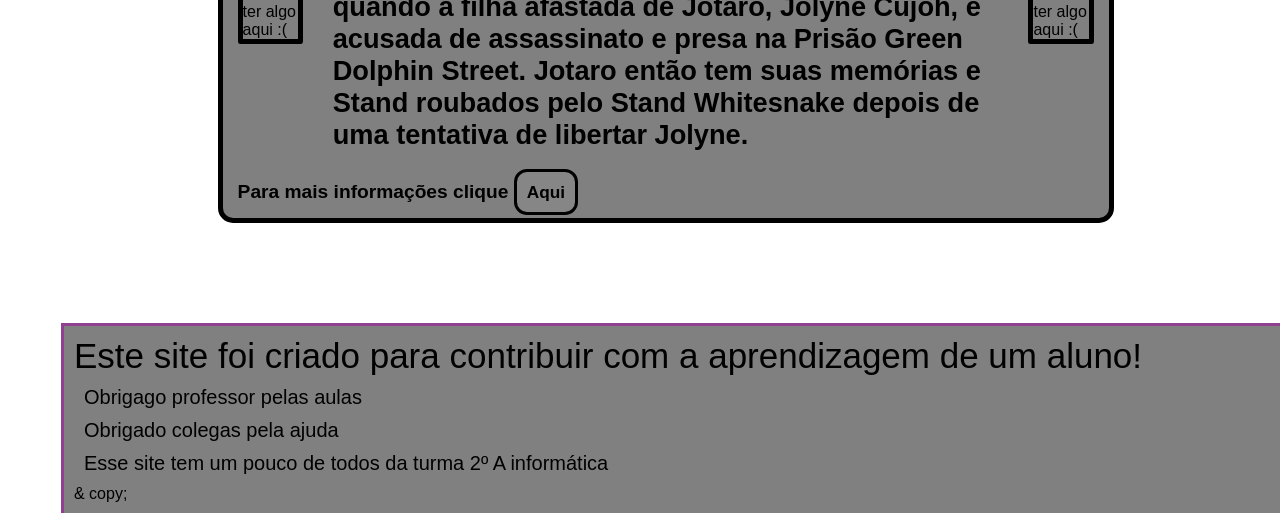
==== commit 10e0dfb9: "a" ====
--- a/Projeto/index.html
+++ b/Projeto/index.html
@@ -1,4 +1,3 @@
-
 <!DOCTYPE html>
 <html lang="pt-br">
 
@@ -15,34 +14,36 @@
 
 <body id="p1">
     <header>
-        <div>
-            <ul id="menu-superior">
-                <li class="item-header">
-                    <a href="mangau2.html">
-                        <span class="icon"><i class="bi bi-book"></i></span>
-                        <span class="txt-link">2°Universo</span>
-                    </a>
-                </li>
-                <li class="item-header">
-                    <a href="autor.html">
-                        <span class="icon"><i class="bi bi-vector-pen"></i></span>
-                        <span class="txt-link">Autor</span>
-                    </a>
-                </li>
-                <li class="item-header">
-                    <a href="anime.html">
-                        <span class="icon"><i class="bi bi-tv"></i></span>
-                        <span class="txt-link">Anime</span>
-                    </a>
-                </li>
-                <li class="item-header">
-                    <a href="referencias.html">
-                        <span class="icon"><i class="bi bi-music-note-beamed"></i></span>
-                        <span class="txt-link">Referencias</span>
-                    </a>
-                </li>
-            </ul>
-        </div>
+        <section>
+            <div>
+                <ul id="menu-superior">
+                    <li class="item-header">
+                        <a href="mangau2.html">
+                            <span class="icon"><i class="bi bi-book"></i></span>
+                            <span class="txt-link">2°Universo</span>
+                        </a>
+                    </li>
+                    <li class="item-header">
+                        <a href="autor.html">
+                            <span class="icon"><i class="bi bi-vector-pen"></i></span>
+                            <span class="txt-link">Autor</span>
+                        </a>
+                    </li>
+                    <li class="item-header">
+                        <a href="anime.html">
+                            <span class="icon"><i class="bi bi-tv"></i></span>
+                            <span class="txt-link">Anime</span>
+                        </a>
+                    </li>
+                    <li class="item-header">
+                        <a href="referencias.html">
+                            <span class="icon"><i class="bi bi-music-note-beamed"></i></span>
+                            <span class="txt-link">Referencias</span>
+                        </a>
+                    </li>
+                </ul>
+            </div>
+        </section>
         <nav class="menu-lateral">
             <div class="btn-expandir">
                 <i class="bi bi-list" id="btnExp"></i>
@@ -260,9 +261,18 @@
         <div>
             <p id="msgfooter">Este site foi criado para contribuir com a aprendizagem de um aluno!</p>
             <ul>
-                <li><p class="agradecimentos">Obrigago professor pelas aulas</p></li>
-                <li><p class="agradecimentos">Obrigado colegas pela ajuda</class=></li>
-                <li><p class="agradecimentos">Esse site tem um pouco de todos da turma 2º A informática</p></li>
+                <li>
+                    <p class="agradecimentos">Obrigago professor pelas aulas</p>
+                </li>
+                <li>
+                    <p class="agradecimentos">Obrigado colegas pela ajuda</class=>
+                </li>
+                <li>
+                    <p class="agradecimentos">Esse site tem um pouco de todos da turma 2º A informática</p>
+                </li>
+                <li>
+                    <p> & copy;</p>
+                </li>
             </ul>
         </div>
     </footer>
--- a/Projeto/css/stylemain.css
+++ b/Projeto/css/stylemain.css
@@ -74,7 +74,7 @@
 .titulo_pg{
     background-color: gray;
     font: normal 40px Arial;
-    border: 10px solid;
+    border: 5px solid;
     border-radius: 13px;
     margin: 15px;
 }
@@ -184,4 +184,10 @@
     width: 350px;
     height: 90px;
     margin: 10px;
+}
+
+.img_pg_autor{
+    margin: 25px 15px 15px 15px;
+    height: 25%;
+    border: solid 2px;
 }
--- a/Projeto/css/stylefooter.css
+++ b/Projeto/css/stylefooter.css
@@ -1,10 +1,10 @@
 footer {
     bottom: 0;
-    width: 100%;
+    width: 95%;
     background-color: gray;
     padding: 10px;
     box-shadow: 0 0 0 3px rgb(145, 63, 145);
-    margin: 0 0 0 4%;
+    margin: 0 0 0 5%;
 }
 
 #msgfooter{
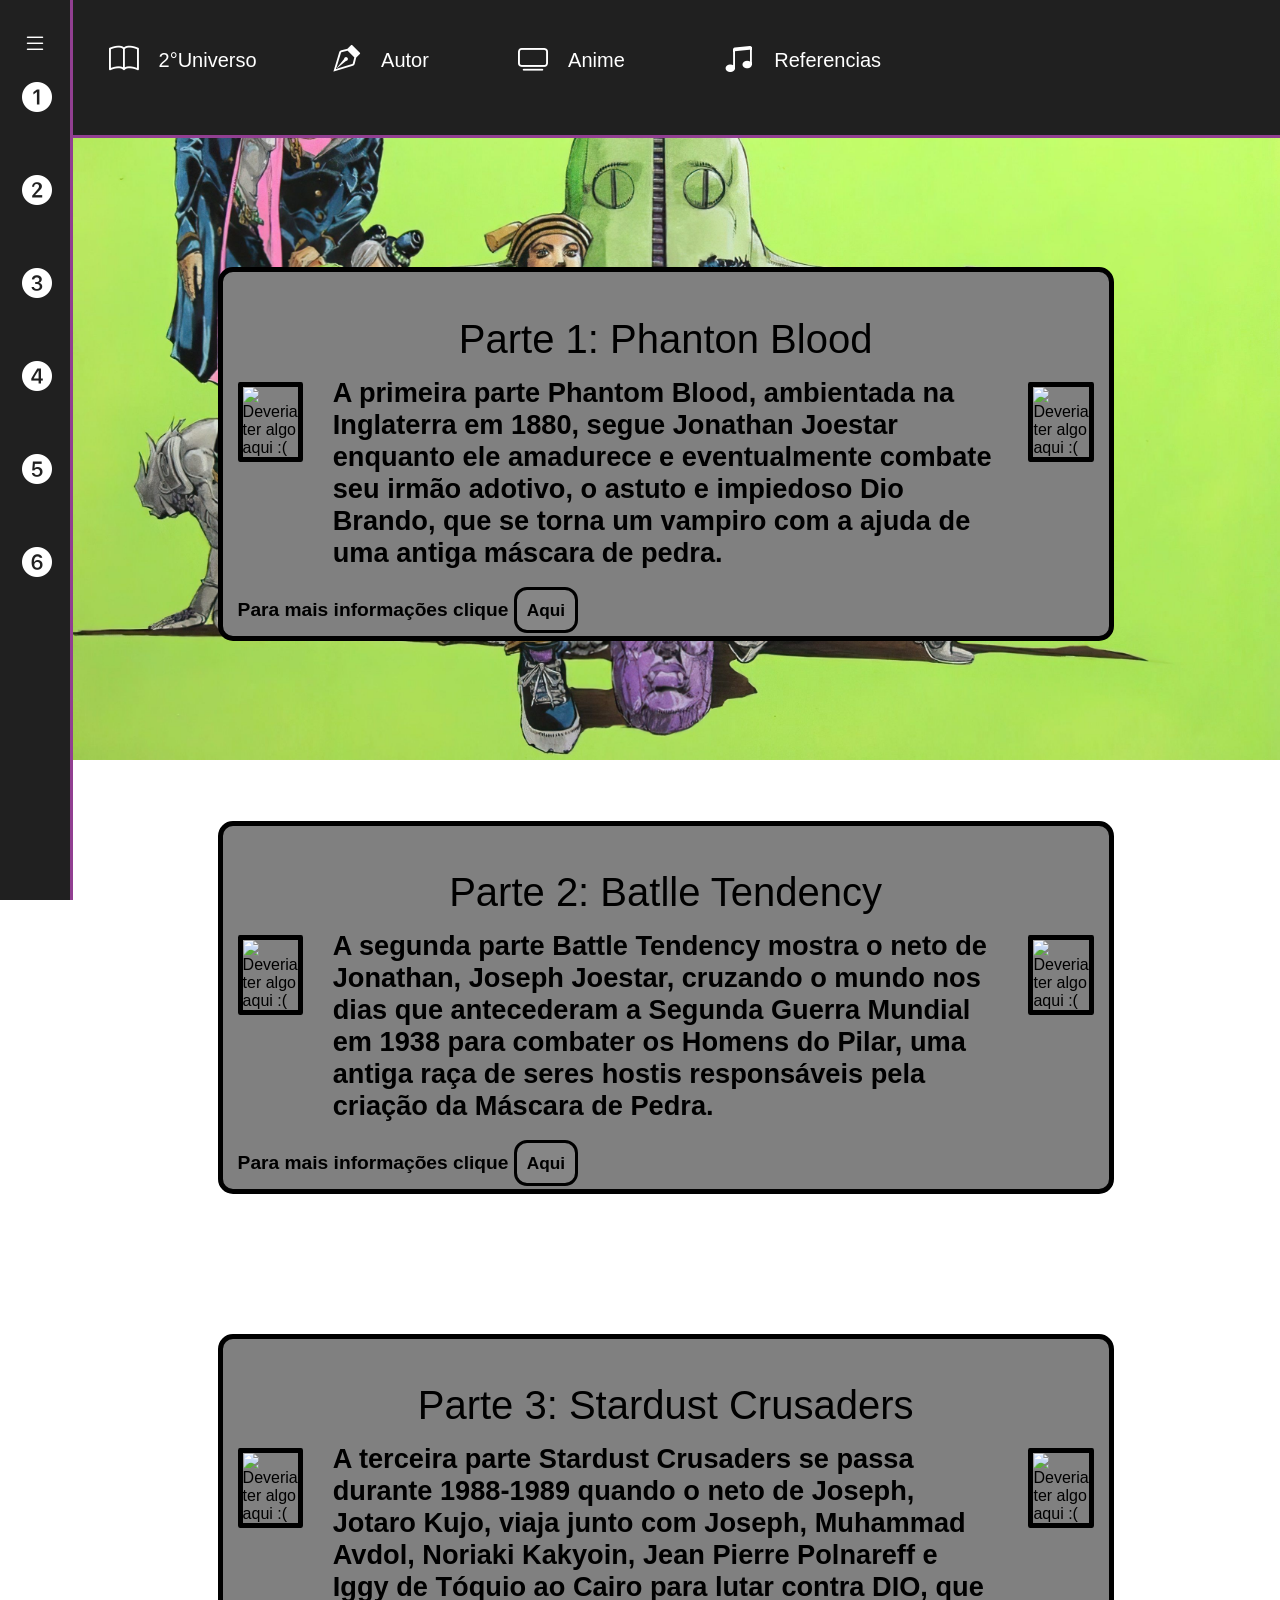
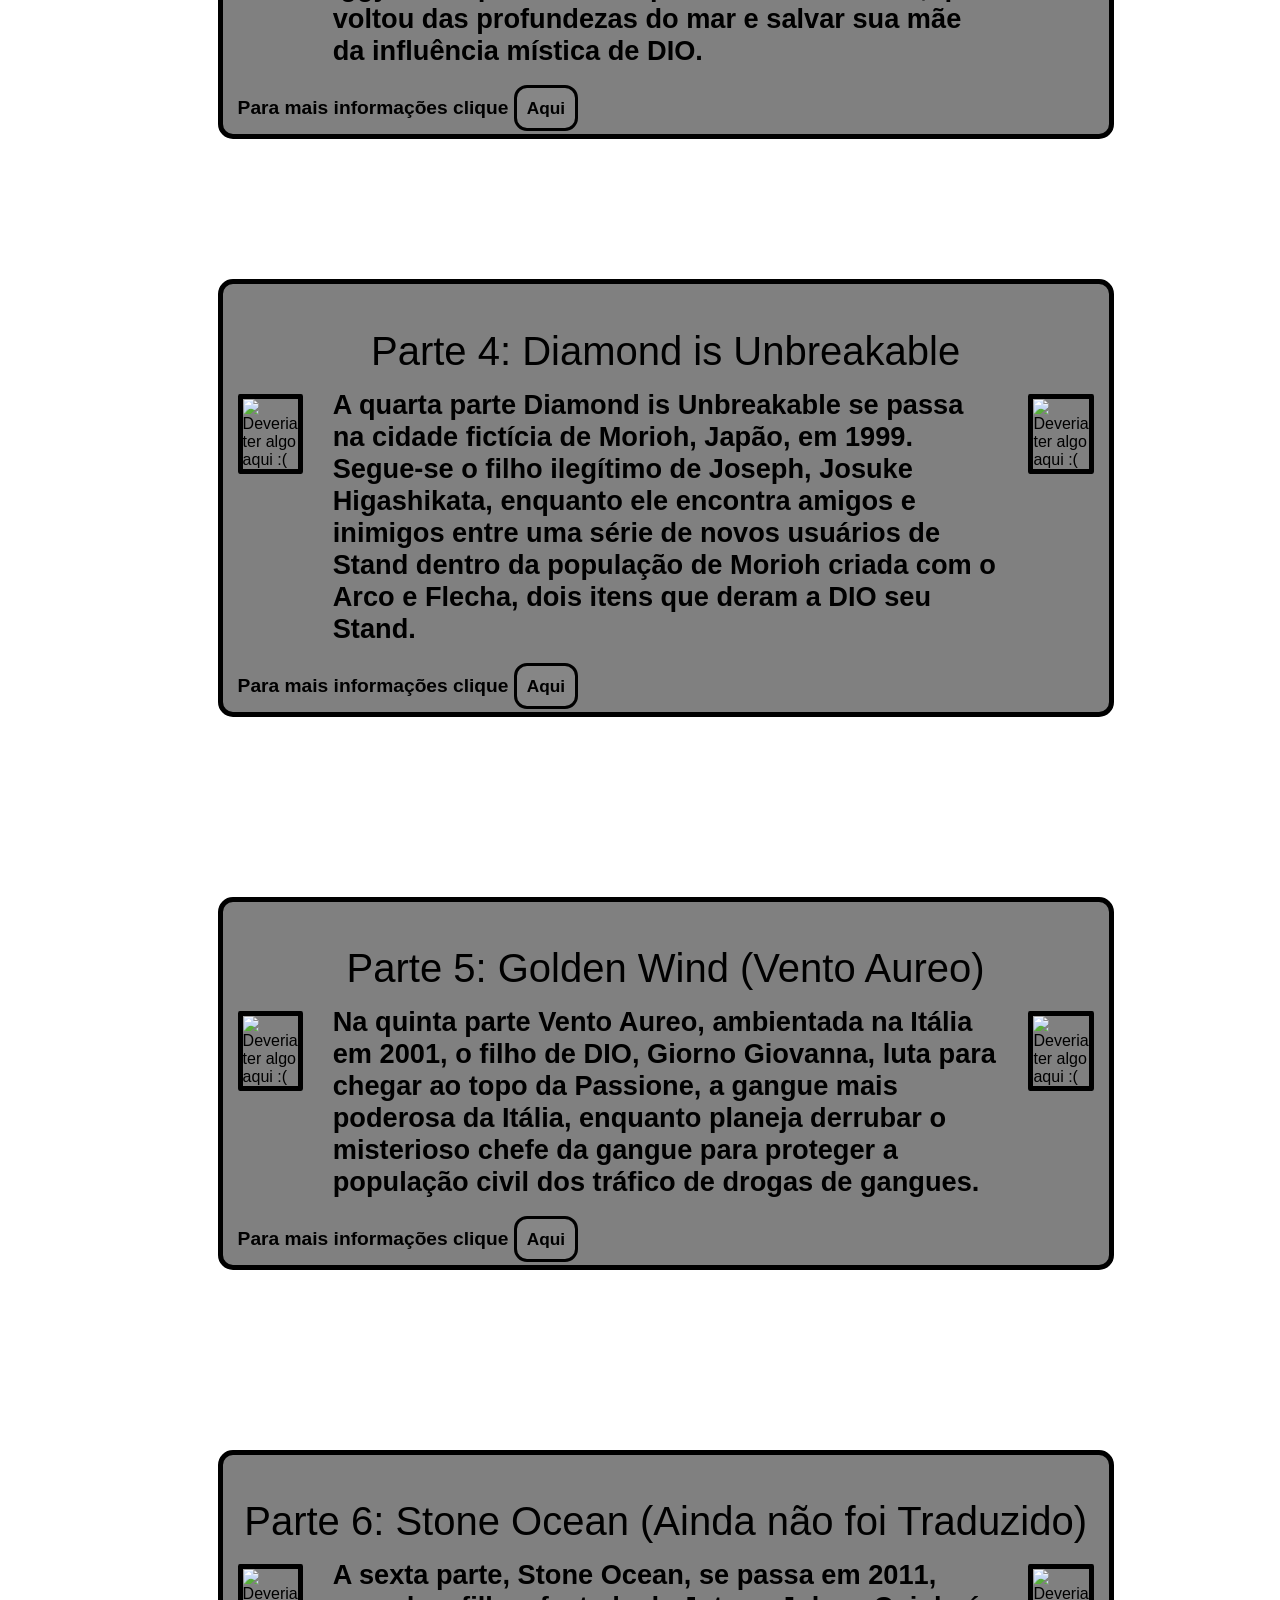
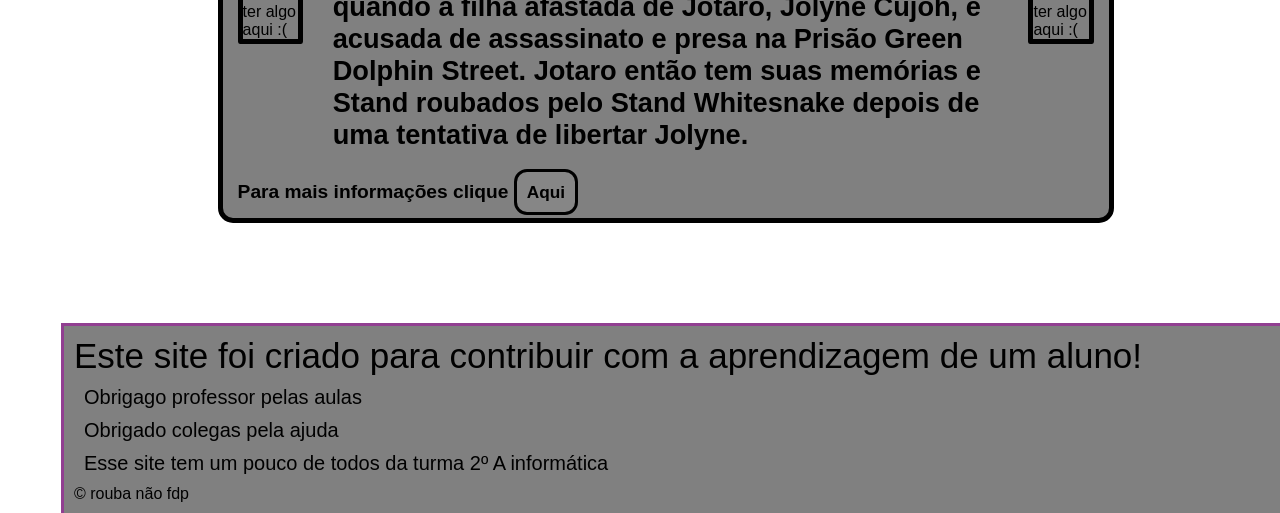
==== commit 39514373: "a" ====
--- a/Projeto/index.html
+++ b/Projeto/index.html
@@ -271,7 +271,7 @@
                     <p class="agradecimentos">Esse site tem um pouco de todos da turma 2º A informática</p>
                 </li>
                 <li>
-                    <p> & copy;</p>
+                    <p> &copy; rouba não fdp</p>
                 </li>
             </ul>
         </div>
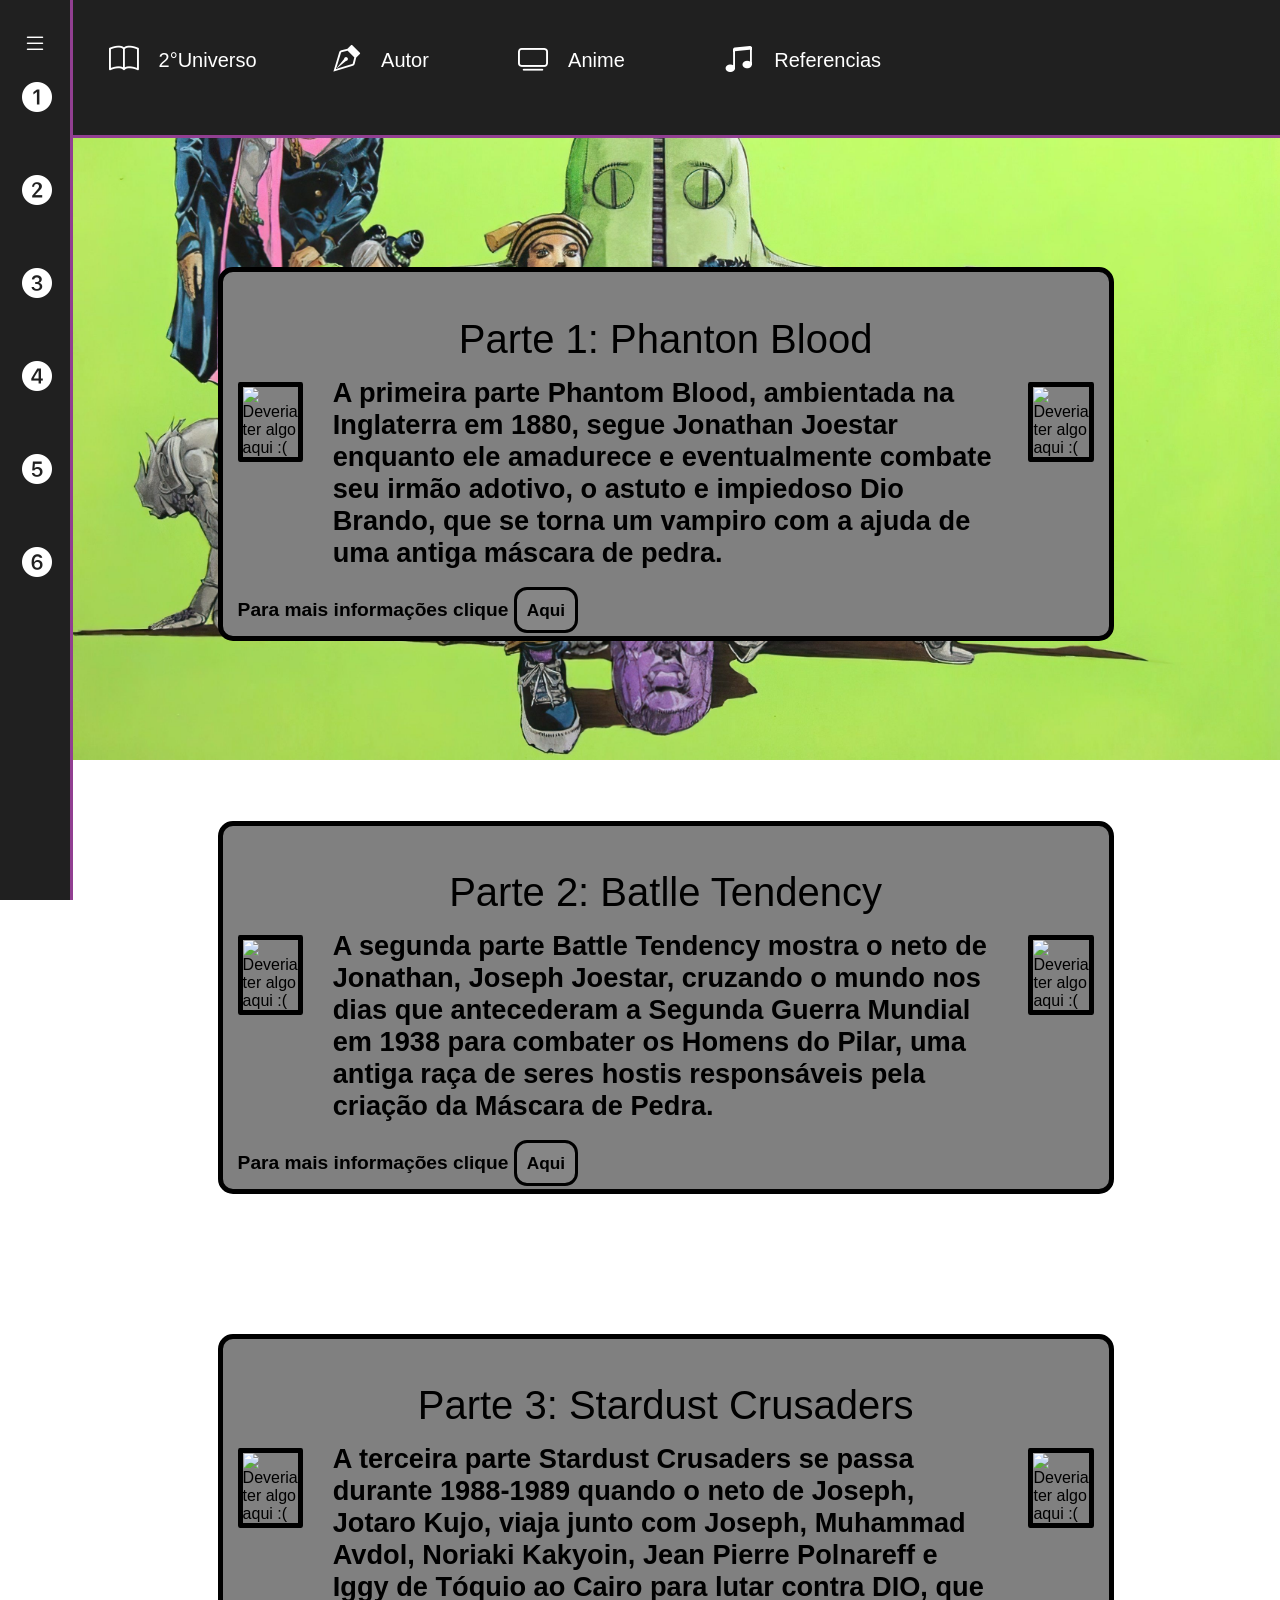
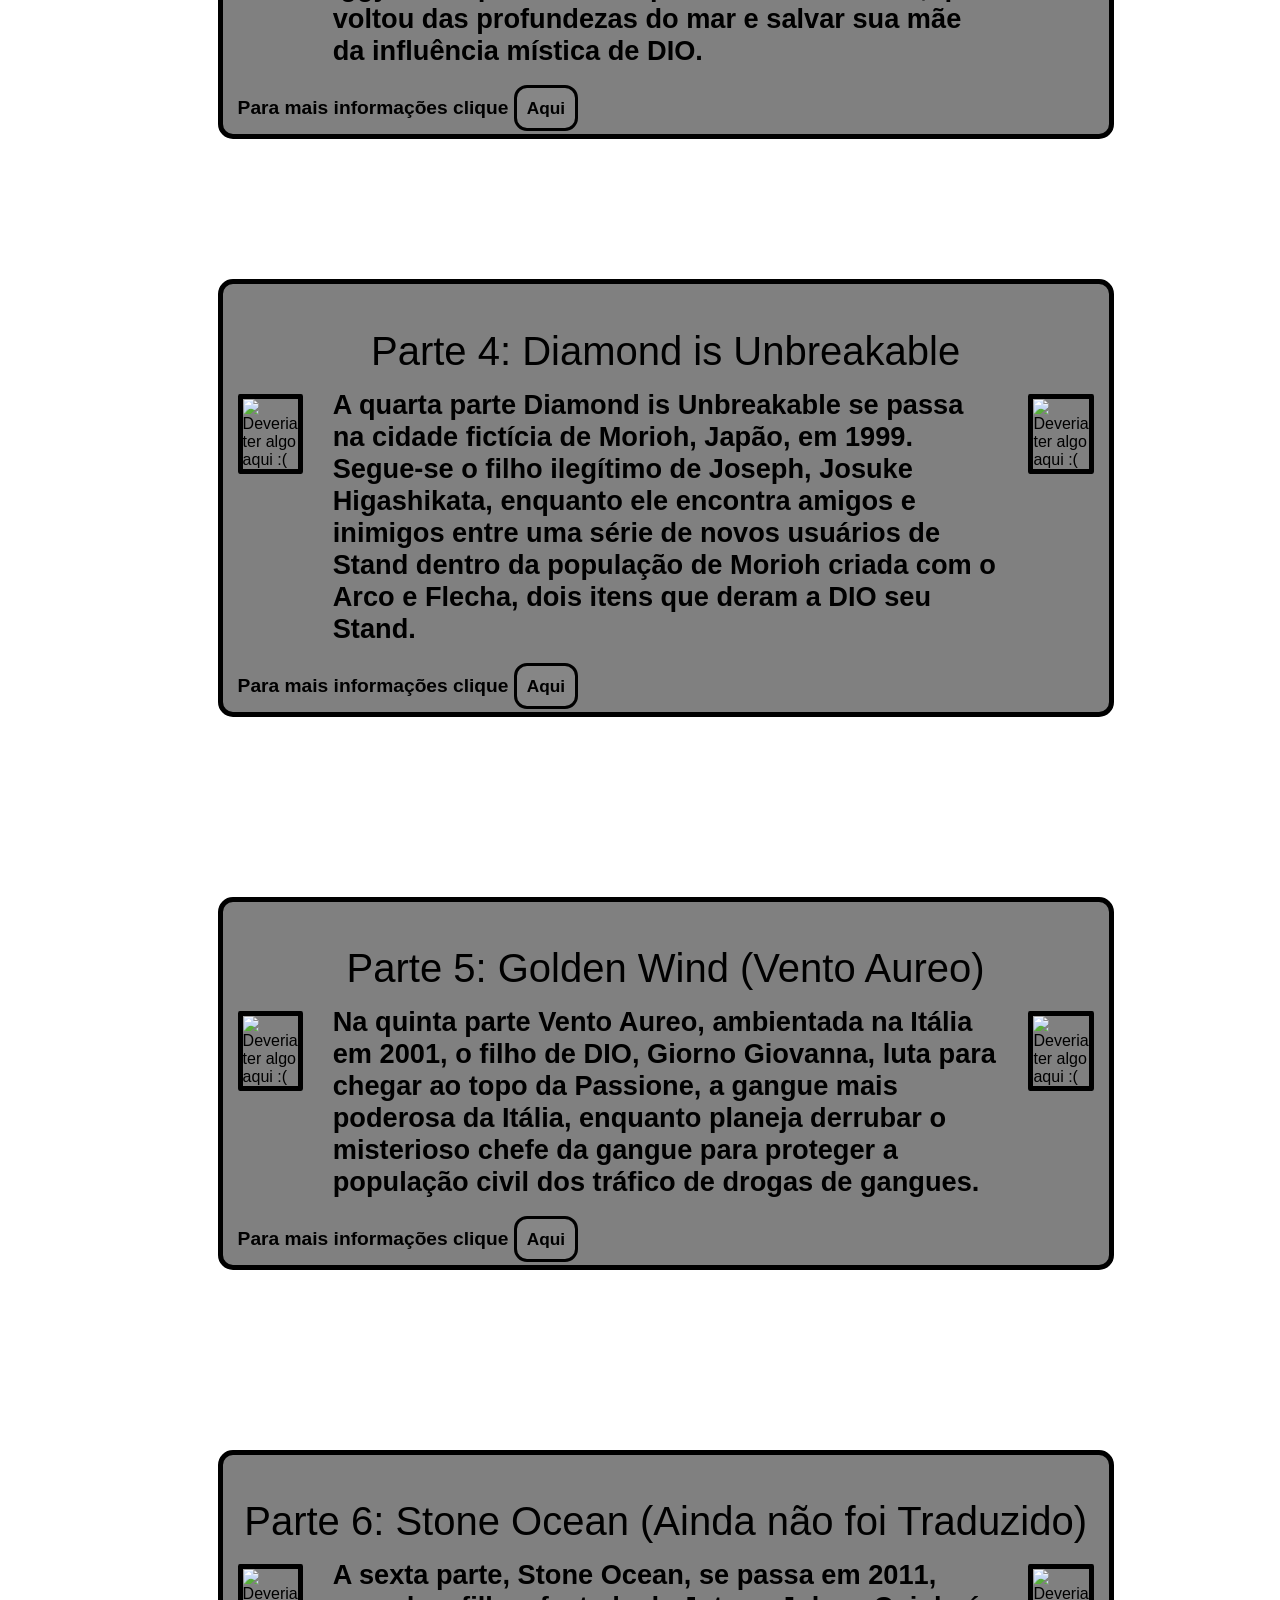
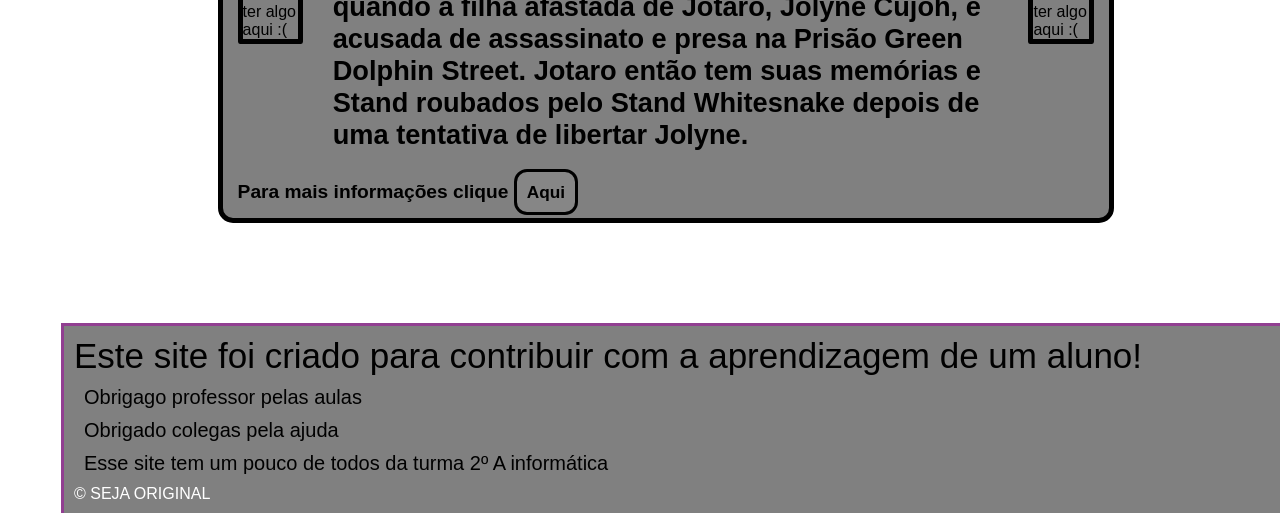
==== commit e27be2f8: "a" ====
--- a/Projeto/index.html
+++ b/Projeto/index.html
@@ -14,7 +14,7 @@
 
 <body id="p1">
     <header>
-        <section>
+        <nav>
             <div>
                 <ul id="menu-superior">
                     <li class="item-header">
@@ -43,7 +43,7 @@
                     </li>
                 </ul>
             </div>
-        </section>
+        </nav>
         <nav class="menu-lateral">
             <div class="btn-expandir">
                 <i class="bi bi-list" id="btnExp"></i>
@@ -95,7 +95,7 @@
     </header>
     <main>
         <div>
-            <div id="part1">
+            <section id="part1">
                 <div style="height: 150px;"></div>
                 <div class="fundo">
                     <h2 class="titulo_manga">Parte 1: Phanton Blood</h2>
@@ -122,9 +122,9 @@
                             href="https://jjba.fandom.com/pt-br/wiki/Phantom_Blood" target="_blank">Aqui</a></p>
                 </div>
 
-            </div>
-
-            <div id="part2">
+            </section>
+
+            <section id="part2">
                 <div style="height: 150px;"></div>
                 <div class="fundo">
                     <h2 class="titulo_manga">Parte 2: Batlle Tendency</h2>
@@ -148,8 +148,8 @@
                     <p class="p_a_manga">Para mais informações clique <a class="a_manga"
                             href="https://jjba.fandom.com/pt-br/wiki/Battle_Tendency" target="_blank">Aqui</a></p>
                 </div>
-            </div>
-            <div id="part3">
+            </section>
+            <section id="part3">
                 <div style="height: 110px;"></div>
                 <div class="fundo">
                     <h2 class="titulo_manga">Parte 3: Stardust Crusaders</h2>
@@ -174,8 +174,8 @@
                     <p class="p_a_manga">Para mais informações clique <a class="a_manga"
                             href="https://jjba.fandom.com/pt-br/wiki/Stardust_Crusaders" target="_blank">Aqui</a></p>
                 </div>
-            </div>
-            <div id="part4">
+            </section>
+            <section id="part4">
                 <div style="height: 110px;"></div>
                 <div class="fundo">
                     <h2 class="titulo_manga">Parte 4: Diamond is Unbreakable</h2>
@@ -201,8 +201,8 @@
                             href="https://jjba.fandom.com/pt-br/wiki/Diamond_is_Unbreakable" target="_blank">Aqui</a>
                     </p>
                 </div>
-            </div>
-            <div id="part5">
+            </section>
+            <section id="part5">
                 <div style="height: 150px;"></div>
                 <div class="fundo">
                     <h2 class="titulo_manga">Parte 5: Golden Wind (Vento Aureo)</h2>
@@ -230,9 +230,9 @@
                     <p class="p_a_manga">Para mais informações clique <a class="a_manga"
                             href="https://jjba.fandom.com/pt-br/wiki/Golden_Wind" target="_blank">Aqui</a></p>
                 </div>
-            </div>
-
-            <div id="part6">
+            </section>
+
+            <section id="part6">
                 <div style="height: 150px;"></div>
                 <div class="fundo">
                     <h2 class="titulo_manga">Parte 6: Stone Ocean (Ainda não foi Traduzido)</h2>
@@ -253,7 +253,7 @@
                     <p class="p_a_manga">Para mais informações clique <a class="a_manga"
                             href="https://jjba.fandom.com/pt-br/wiki/Stone_Ocean" target="_blank">Aqui</a></p>
                 </div>
-            </div>
+            </section>
         </div>
         </div>
     </main>
@@ -271,7 +271,7 @@
                     <p class="agradecimentos">Esse site tem um pouco de todos da turma 2º A informática</p>
                 </li>
                 <li>
-                    <p> &copy; rouba não fdp</p>
+                    <p><span>&copy; SEJA ORIGINAL</span></p>
                 </li>
             </ul>
         </div>
--- a/Projeto/css/stylemain.css
+++ b/Projeto/css/stylemain.css
@@ -39,10 +39,18 @@
 
 #pgescondida{
     background-image: url(../img/fundo_esteregg.jpg);
-    background-size: 100%;
-    background-repeat: no-repeat;
-    background-attachment: fixed;
-    margin: 85px 0px 0px 0px;
+    
+    background-size: 100%;
+    background-repeat: no-repeat;
+    background-attachment: fixed;
+    margin: 85px 0px 0px 0px;
+}
+#pgreferencia{
+    background-image: url(../img/fundo_referencias.jpg);
+    background-size: 100%;
+    background-repeat: no-repeat;
+    background-attachment: fixed;
+    margin: 85px 0px 0px 0px; 
 }
 
 .fundo{
@@ -190,4 +198,20 @@
     margin: 25px 15px 15px 15px;
     height: 25%;
     border: solid 2px;
+}
+
+.titulo_referencia{
+    font-size: 45px;
+}
+
+.imgpose{
+    width: 35%;
+    height: 35%;
+    margin: 25px 5px 0px 5px;
+}
+
+.anmusica{
+    width: 250px;
+    height: 300px;
+    margin: 25px 5px 0px 5px;
 }
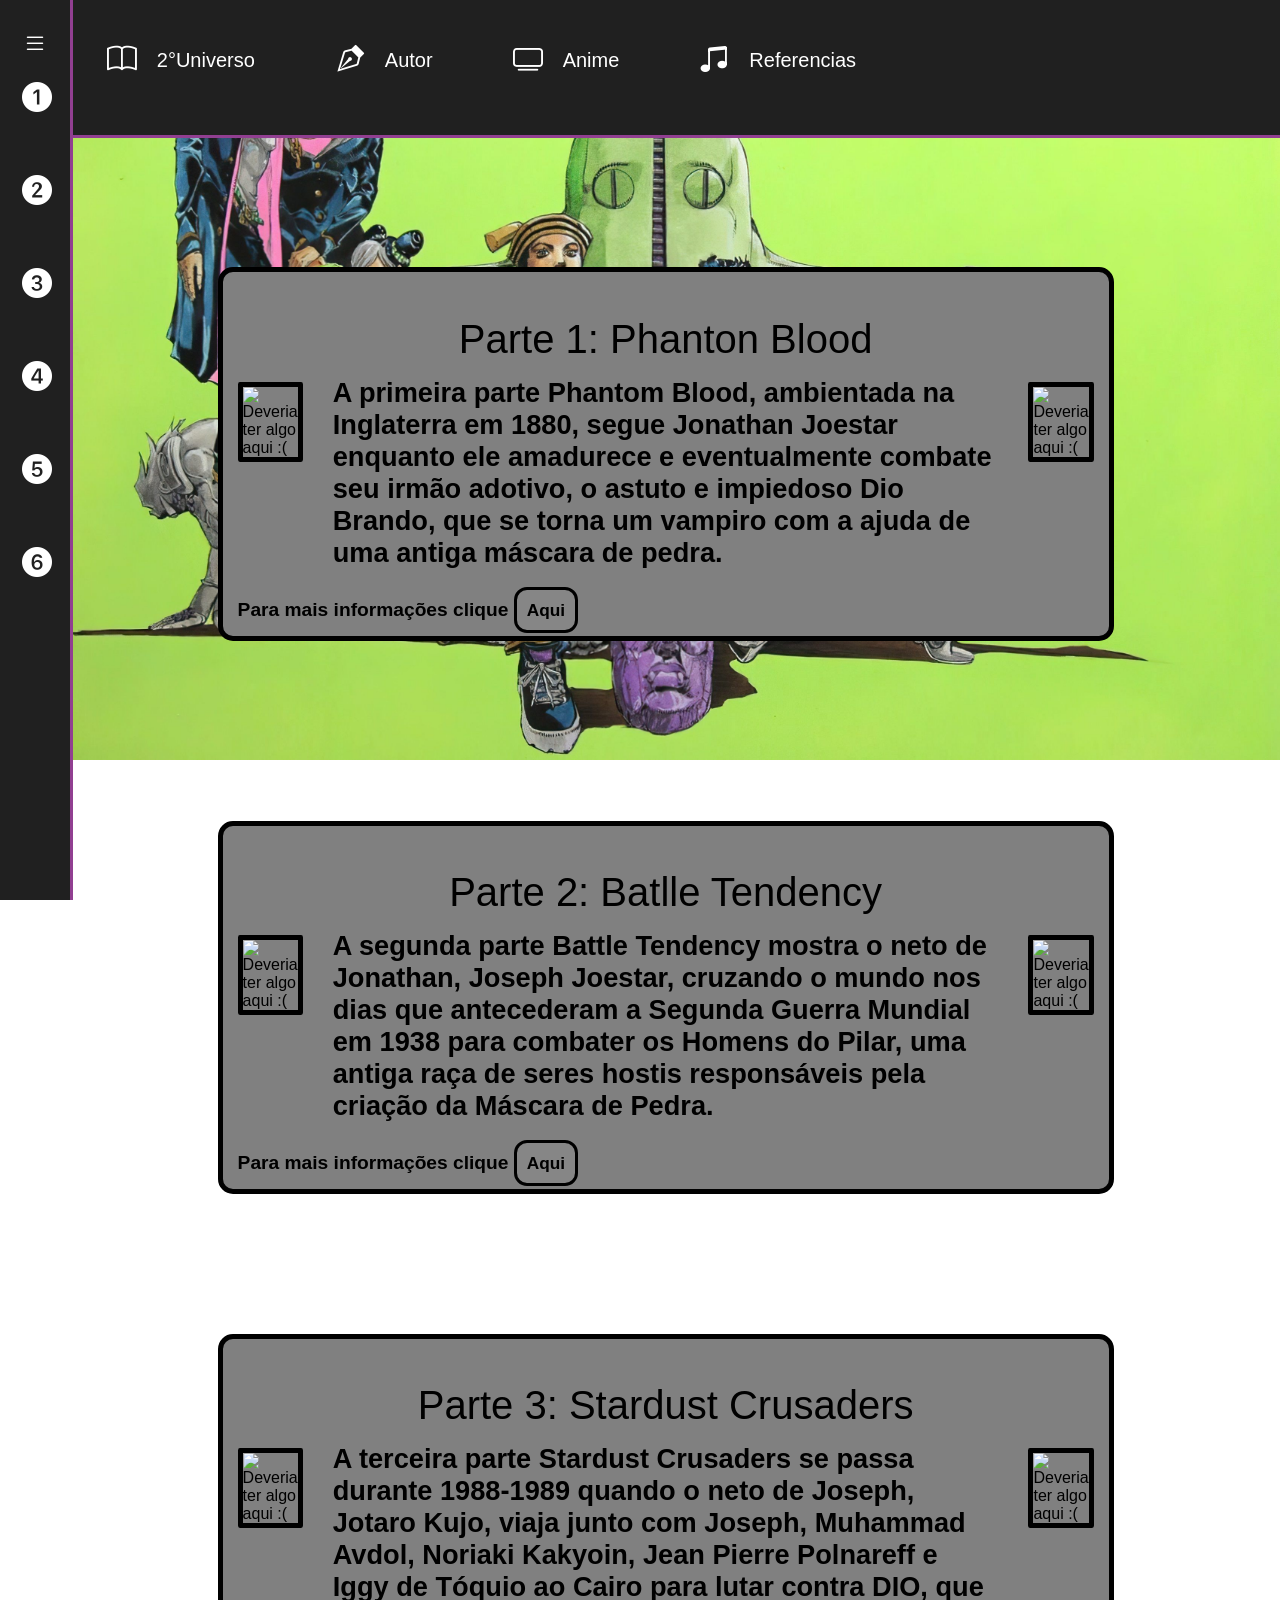
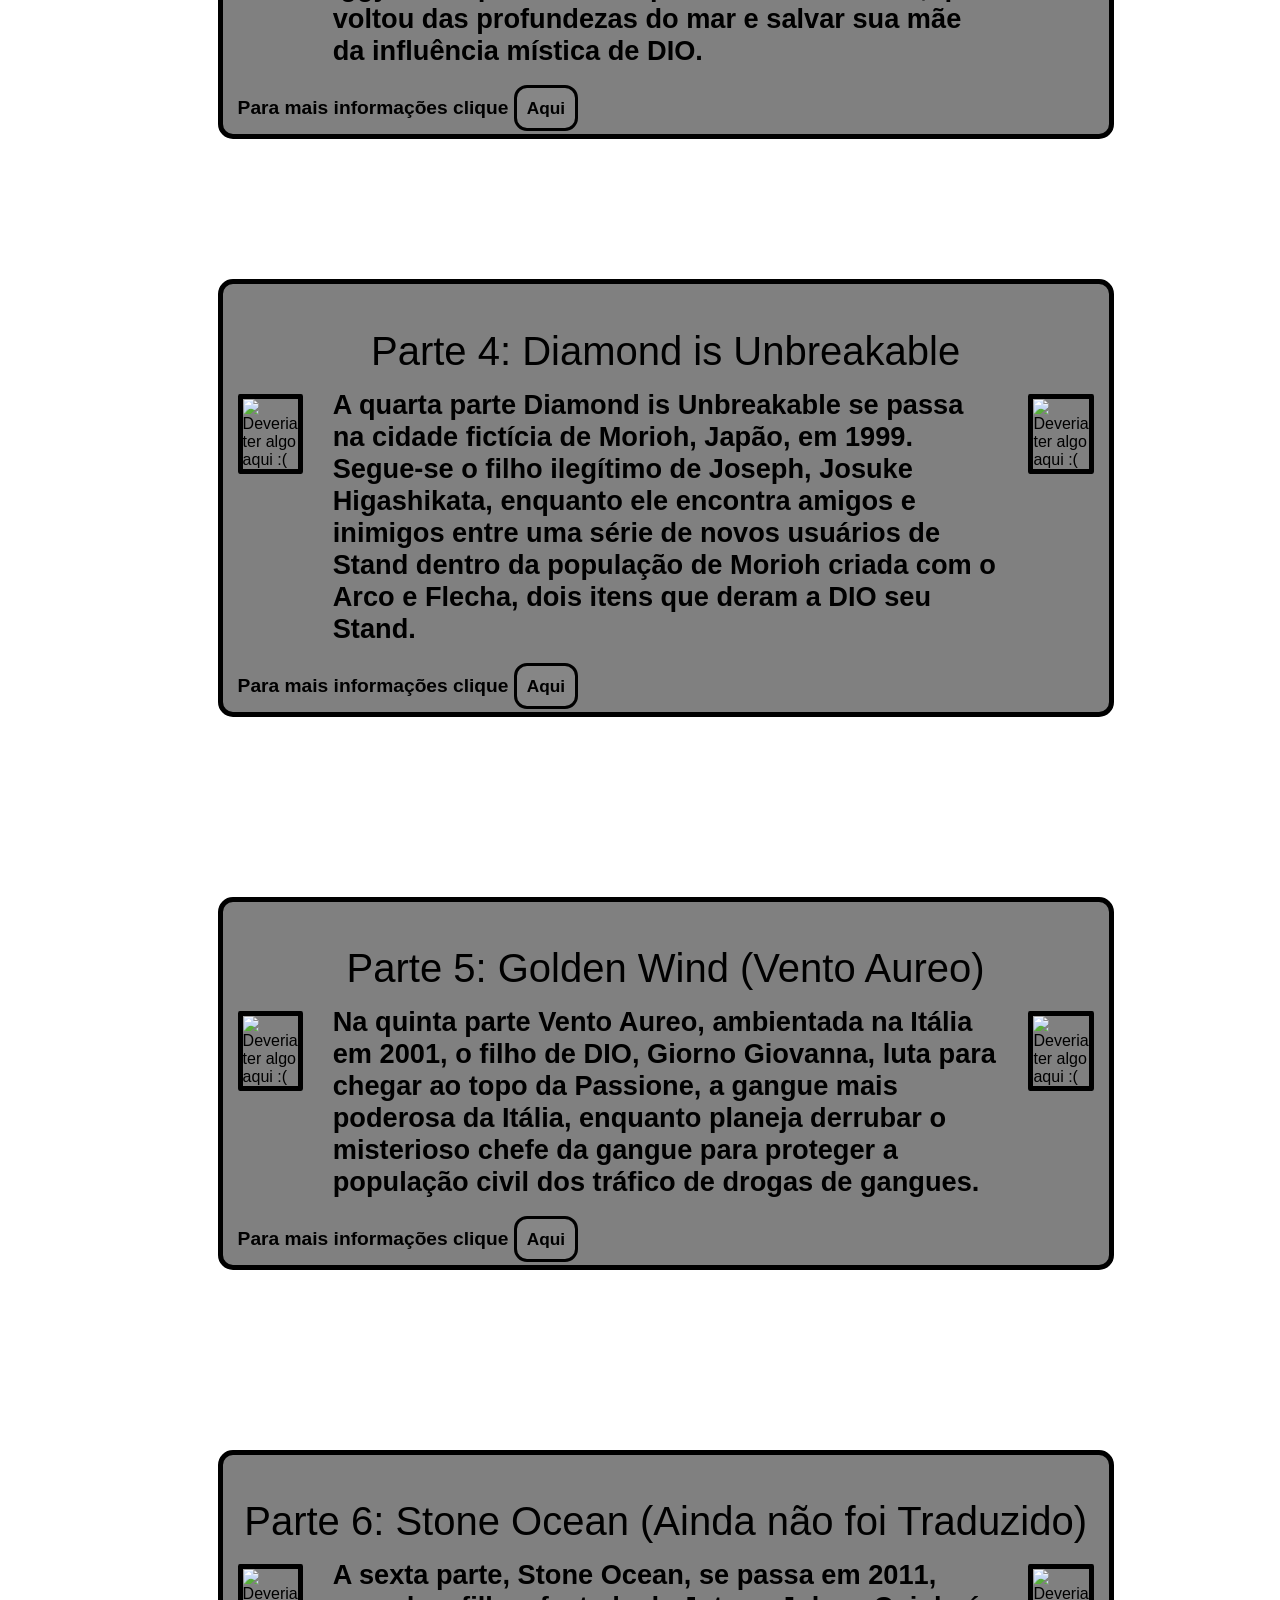
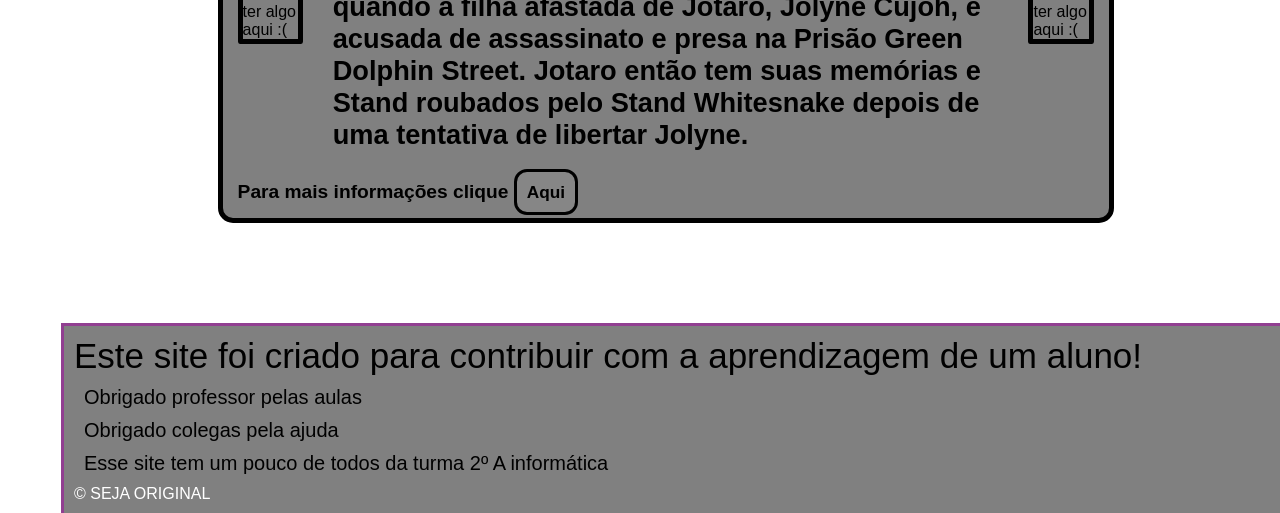
==== commit 19fe1352: "a" ====
--- a/Projeto/index.html
+++ b/Projeto/index.html
@@ -262,7 +262,7 @@
             <p id="msgfooter">Este site foi criado para contribuir com a aprendizagem de um aluno!</p>
             <ul>
                 <li>
-                    <p class="agradecimentos">Obrigago professor pelas aulas</p>
+                    <p class="agradecimentos">Obrigado professor pelas aulas</p>
                 </li>
                 <li>
                     <p class="agradecimentos">Obrigado colegas pela ajuda</class=>
--- a/Projeto/css/stylemenu.css
+++ b/Projeto/css/stylemenu.css
@@ -11,6 +11,7 @@
     box-sizing: border-box;
     font-family: sans-serif;
     scroll-behavior: smooth;
+    cursor:context-menu;
 }
 
 nav.menu-lateral {
@@ -86,7 +87,7 @@
     box-shadow: 3px 0 0 rgb(145, 63, 145);
     position: fixed;
     top: 0;
-    left: 0;
+    left: 5%;
     overflow: hidden;
     transition: 0.2s;
     box-shadow: 0 3px 0 rgb(145, 63, 145);
@@ -101,22 +102,25 @@
     text-decoration: none;
     font-size: 20px;
     display: flex;
-    padding: 0% 5% 2% 25%;
     margin: 0 50px 50px 20px;
     transition: .2s;
     text-decoration: solid;
-    margin-bottom: 20px;
+    margin-bottom: 50px;
     line-height: 40px;
+    cursor: pointer;
 }
 
-ul li.item-header a:hover{
-    color:  rgb(145, 63, 145);
-}
 ul li.item-header a .icon>i {
     font-size: 30px;
-    margin-left: 17px;
+    margin-left: 10px;
+    cursor: pointer;
 }
 
 ul li.item-header a .txt-link{
     margin-left: 20px;
+    cursor: pointer;
+}
+
+#pg_escondida{
+    left: 0;
 }
--- a/Projeto/css/stylemain.css
+++ b/Projeto/css/stylemain.css
@@ -129,6 +129,7 @@
     height: 200px;
     border: none;
     border-radius: none;
+    cursor: pointer;
     
 }
 button{
@@ -175,6 +176,7 @@
     border: 5px solid black;
     border-radius: 3%;
     transition: .2s;
+    cursor: pointer;
 }
 
 .imgul:hover{
@@ -214,4 +216,5 @@
     width: 250px;
     height: 300px;
     margin: 25px 5px 0px 5px;
+    cursor: pointer;
 }
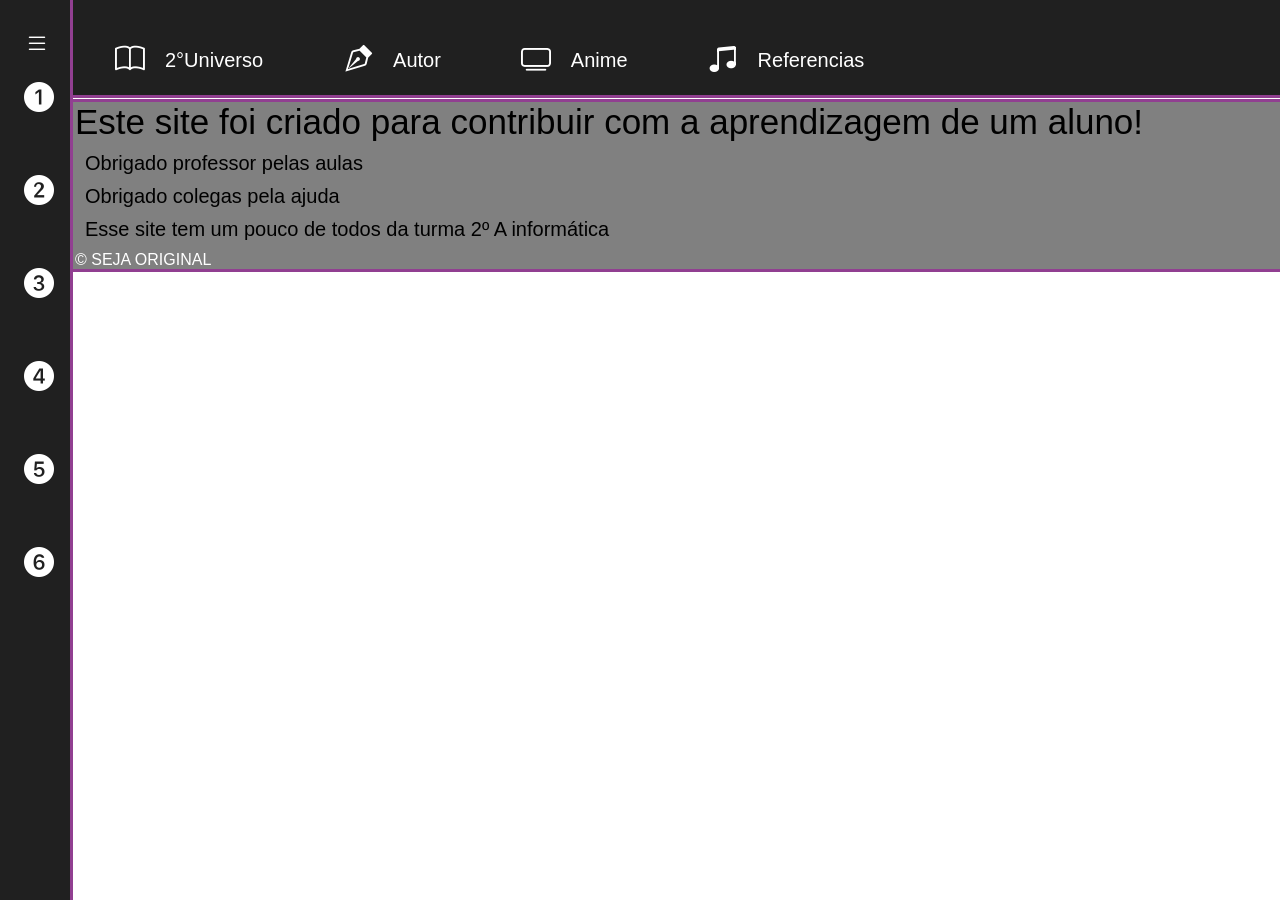
==== commit 404fa035: "a" ====
--- a/Projeto/index.html
+++ b/Projeto/index.html
@@ -1,10 +1,9 @@
 <!DOCTYPE html>
 <html lang="pt-br">
-
 <head>
     <meta charset="UTF-8">
     <meta name="viewport" content="width=device-width, initial-scale=1.0">
-    <title>menu inicial</title>
+    <title>menu principal</title>
     <link rel="icon" href="img/JoJos-Bizarre-Adventure-Jojo-PNG-Photo-300x279.png">
     <link rel="stylesheet" href="https://cdn.jsdelivr.net/npm/bootstrap-icons@1.11.3/font/bootstrap-icons.min.css">
     <link rel="stylesheet" href="css/stylemenu.css">
@@ -12,7 +11,7 @@
     <link rel="stylesheet" href="css/stylefooter.css">
 </head>
 
-<body id="p1">
+<body id="pinicial">
     <header>
         <nav>
             <div>
@@ -94,168 +93,7 @@
         </nav>
     </header>
     <main>
-        <div>
-            <section id="part1">
-                <div style="height: 150px;"></div>
-                <div class="fundo">
-                    <h2 class="titulo_manga">Parte 1: Phanton Blood</h2>
-                    <div style="display: flex;">
-                        <img class="imgmanga"
-                            src="https://comicboom.com.br/shop/wp-content/uploads/2018/08/jojo-bizarre-adventure-1-510x742.jpg"
-                            alt="Deveria ter algo aqui :(">
 
-                        <p class="sinopsemanga">A primeira parte Phantom Blood, ambientada na Inglaterra em 1880, segue
-                            Jonathan Joestar
-                            enquanto
-                            ele
-                            amadurece e eventualmente combate seu irmão adotivo, o astuto e impiedoso Dio Brando,
-                            que se
-                            torna
-                            um vampiro com a ajuda de uma antiga máscara de pedra.</p>
-
-                        <img class="imgmanga"
-                            src="https://blogbbm.com/wp-content/uploads/2018/11/jojos-bizarre-adventure-phantom-blood-03.jpg"
-                            alt="Deveria ter algo aqui :(">
-
-                    </div>
-                    <p class="p_a_manga">Para mais informações clique <a class="a_manga"
-                            href="https://jjba.fandom.com/pt-br/wiki/Phantom_Blood" target="_blank">Aqui</a></p>
-                </div>
-
-            </section>
-
-            <section id="part2">
-                <div style="height: 150px;"></div>
-                <div class="fundo">
-                    <h2 class="titulo_manga">Parte 2: Batlle Tendency</h2>
-
-                    <div style="display: flex;">
-                        <img class="imgmanga" src="https://images-na.ssl-images-amazon.com/images/I/91WIUq7RsdL.jpg"
-                            alt="Deveria ter algo aqui :(">
-                        <p class="sinopsemanga">A segunda parte Battle Tendency mostra o neto de Jonathan, Joseph
-                            Joestar, cruzando o
-                            mundo
-                            nos
-                            dias
-                            que antecederam a Segunda Guerra Mundial em 1938 para combater os Homens do Pilar, uma
-                            antiga
-                            raça
-                            de seres hostis responsáveis ​​pela criação da Máscara de Pedra.</p>
-                        <img class="imgmanga" src="https://www.animeunited.com.br/oomtumtu/2019/07/159838_520x520.jpg"
-                            alt="Deveria ter algo aqui :(">
-                    </div>
-
-                    <p class="p_a_manga">Para mais informações clique <a class="a_manga"
-                            href="https://jjba.fandom.com/pt-br/wiki/Battle_Tendency" target="_blank">Aqui</a></p>
-                </div>
-            </section>
-            <section id="part3">
-                <div style="height: 110px;"></div>
-                <div class="fundo">
-                    <h2 class="titulo_manga">Parte 3: Stardust Crusaders</h2>
-                    <div style="display: flex;">
-                        <img class="imgmanga"
-                            src="https://th.bing.com/th/id/OIP.NzcUkDmoLgW4k84k2b8F0QHaKz?rs=1&pid=ImgDetMain"
-                            alt="Deveria ter algo aqui :(">
-                        <p class="sinopsemanga">A terceira parte Stardust Crusaders se passa durante 1988-1989 quando o
-                            neto de Joseph,
-                            Jotaro
-                            Kujo,
-                            viaja junto com Joseph, Muhammad Avdol, Noriaki Kakyoin, Jean Pierre Polnareff e Iggy de
-                            Tóquio
-                            ao
-                            Cairo para lutar contra DIO, que voltou das profundezas do mar e salvar sua mãe da
-                            influência
-                            mística de DIO.</p>
-                        <img class="imgmanga"
-                            src="https://res.cloudinary.com/stuna/image/upload/v1/stuna-media/books/JOJObizarre10.jpg"
-                            alt="Deveria ter algo aqui :(">
-                    </div>
-                    <p class="p_a_manga">Para mais informações clique <a class="a_manga"
-                            href="https://jjba.fandom.com/pt-br/wiki/Stardust_Crusaders" target="_blank">Aqui</a></p>
-                </div>
-            </section>
-            <section id="part4">
-                <div style="height: 110px;"></div>
-                <div class="fundo">
-                    <h2 class="titulo_manga">Parte 4: Diamond is Unbreakable</h2>
-                    <div style="display: flex;">
-                        <img class="imgmanga" src="https://img.assinaja.com/assets/tZ/004/img/268588_520x520.jpg"
-                            alt="Deveria ter algo aqui :(">
-                        <p class="sinopsemanga">A quarta parte Diamond is Unbreakable se passa na cidade fictícia de
-                            Morioh, Japão, em
-                            1999.
-                            Segue-se
-                            o filho ilegítimo de Joseph, Josuke Higashikata, enquanto ele encontra amigos e inimigos
-                            entre
-                            uma
-                            série de novos usuários de Stand dentro da população de Morioh criada com o Arco e
-                            Flecha,
-                            dois
-                            itens que deram a DIO seu Stand.</p>
-                        <img class="imgmanga"
-                            src="https://static.jojowiki.com/images/thumb/3/3e/latest/20210331214327/12_MX_Diu_Vol._12.png/300px-12_MX_Diu_Vol._12.png"
-                            alt="Deveria ter algo aqui :(">
-                    </div>
-                    <p class="p_a_manga">Para mais informações clique <a class="a_manga"
-                            href="https://jjba.fandom.com/pt-br/wiki/Diamond_is_Unbreakable" target="_blank">Aqui</a>
-                    </p>
-                </div>
-            </section>
-            <section id="part5">
-                <div style="height: 150px;"></div>
-                <div class="fundo">
-                    <h2 class="titulo_manga">Parte 5: Golden Wind (Vento Aureo)</h2>
-                    <div style="display: flex;">
-                        <img class="imgmanga"
-                            src="https://i1.whakoom.com/large/26/2c/92e2216a039441a79a4c2c19c335e978.jpg"
-                            alt="Deveria ter algo aqui :(">
-                        <div>
-                            <p class="sinopsemanga">Na quinta parte Vento Aureo, ambientada na Itália em 2001, o filho
-                                de DIO, Giorno
-                                Giovanna,
-                                luta
-                                para
-                                chegar ao topo da Passione, a gangue mais poderosa da Itália, enquanto planeja
-                                derrubar
-                                o
-                                misterioso
-                                chefe da gangue para proteger a população civil dos tráfico de drogas de gangues.
-                            </p>
-                        </div>
-                        <img class="imgmanga"
-                            src="https://i1.whakoom.com/small/3e/10/22c7431c7a214b0fbc8b23c8626c47b5.jpg"
-                            alt="Deveria ter algo aqui :(">
-                    </div>
-                    <p class="p_a_manga">Para mais informações clique <a class="a_manga"
-                            href="https://jjba.fandom.com/pt-br/wiki/Golden_Wind" target="_blank">Aqui</a></p>
-                </div>
-            </section>
-
-            <section id="part6">
-                <div style="height: 150px;"></div>
-                <div class="fundo">
-                    <h2 class="titulo_manga">Parte 6: Stone Ocean (Ainda não foi Traduzido)</h2>
-                    <div style="display: flex;">
-                        <img class="imgmanga"
-                            src="https://th.bing.com/th/id/OIP.HwPkbj-nr1Z1nVl5ACy0FQHaLZ?rs=1&pid=ImgDetMain"
-                            alt="Deveria ter algo aqui :(">
-                        <p class="sinopsemanga">A sexta parte, Stone Ocean, se passa em 2011, quando a filha afastada de
-                            Jotaro, Jolyne
-                            Cujoh, é
-                            acusada de assassinato e presa na Prisão Green Dolphin Street. Jotaro então tem suas
-                            memórias e
-                            Stand roubados pelo Stand Whitesnake depois de uma tentativa de libertar Jolyne.</p>
-                        <img class="imgmanga"
-                            src="https://i.pinimg.com/474x/cc/d0/d2/ccd0d29158897bbeafaeff0a7a434573.jpg"
-                            alt="Deveria ter algo aqui :(">
-                    </div>
-                    <p class="p_a_manga">Para mais informações clique <a class="a_manga"
-                            href="https://jjba.fandom.com/pt-br/wiki/Stone_Ocean" target="_blank">Aqui</a></p>
-                </div>
-            </section>
-        </div>
-        </div>
     </main>
     <footer>
         <div>
--- a/Projeto/css/stylemenu.css
+++ b/Projeto/css/stylemenu.css
@@ -18,7 +18,7 @@
     width: 70px;
     height: 100%;
     background-color: #202020;
-    padding: 30px 0 50px 1%;
+    padding: 30px 0 30px 15px;
     box-shadow: 3px 0 0 rgb(145, 63, 145);
     position: fixed;
     top: 0;
@@ -81,13 +81,13 @@
 
 header {
     width: 100%;
-    height: 15%;
+    height: 70px;
     background-color: #202020;
-    padding: 40px 0 40px 1%;
+    padding: 40px 0 55px 35px;
     box-shadow: 3px 0 0 rgb(145, 63, 145);
     position: fixed;
     top: 0;
-    left: 5%;
+    left: 50px;
     overflow: hidden;
     transition: 0.2s;
     box-shadow: 0 3px 0 rgb(145, 63, 145);
--- a/Projeto/css/stylemain.css
+++ b/Projeto/css/stylemain.css
@@ -5,6 +5,14 @@
     margin: 8% -7% 8% 17%;
     width: 70%;
     
+}
+
+#pinicial{
+    background-image: url(../img/);
+    background-size: 100%;
+    background-repeat: no-repeat;
+    background-attachment: fixed;
+    margin: 0px 0px 0px 0px;
 }
 
 #p1{
--- a/Projeto/css/stylefooter.css
+++ b/Projeto/css/stylefooter.css
@@ -1,10 +1,9 @@
 footer {
     bottom: 0;
-    width: 95%;
+    width: 100%;
     background-color: gray;
-    padding: 10px;
+    padding: 0 0 0 75px;
     box-shadow: 0 0 0 3px rgb(145, 63, 145);
-    margin: 0 0 0 5%;
 }
 
 #msgfooter{
